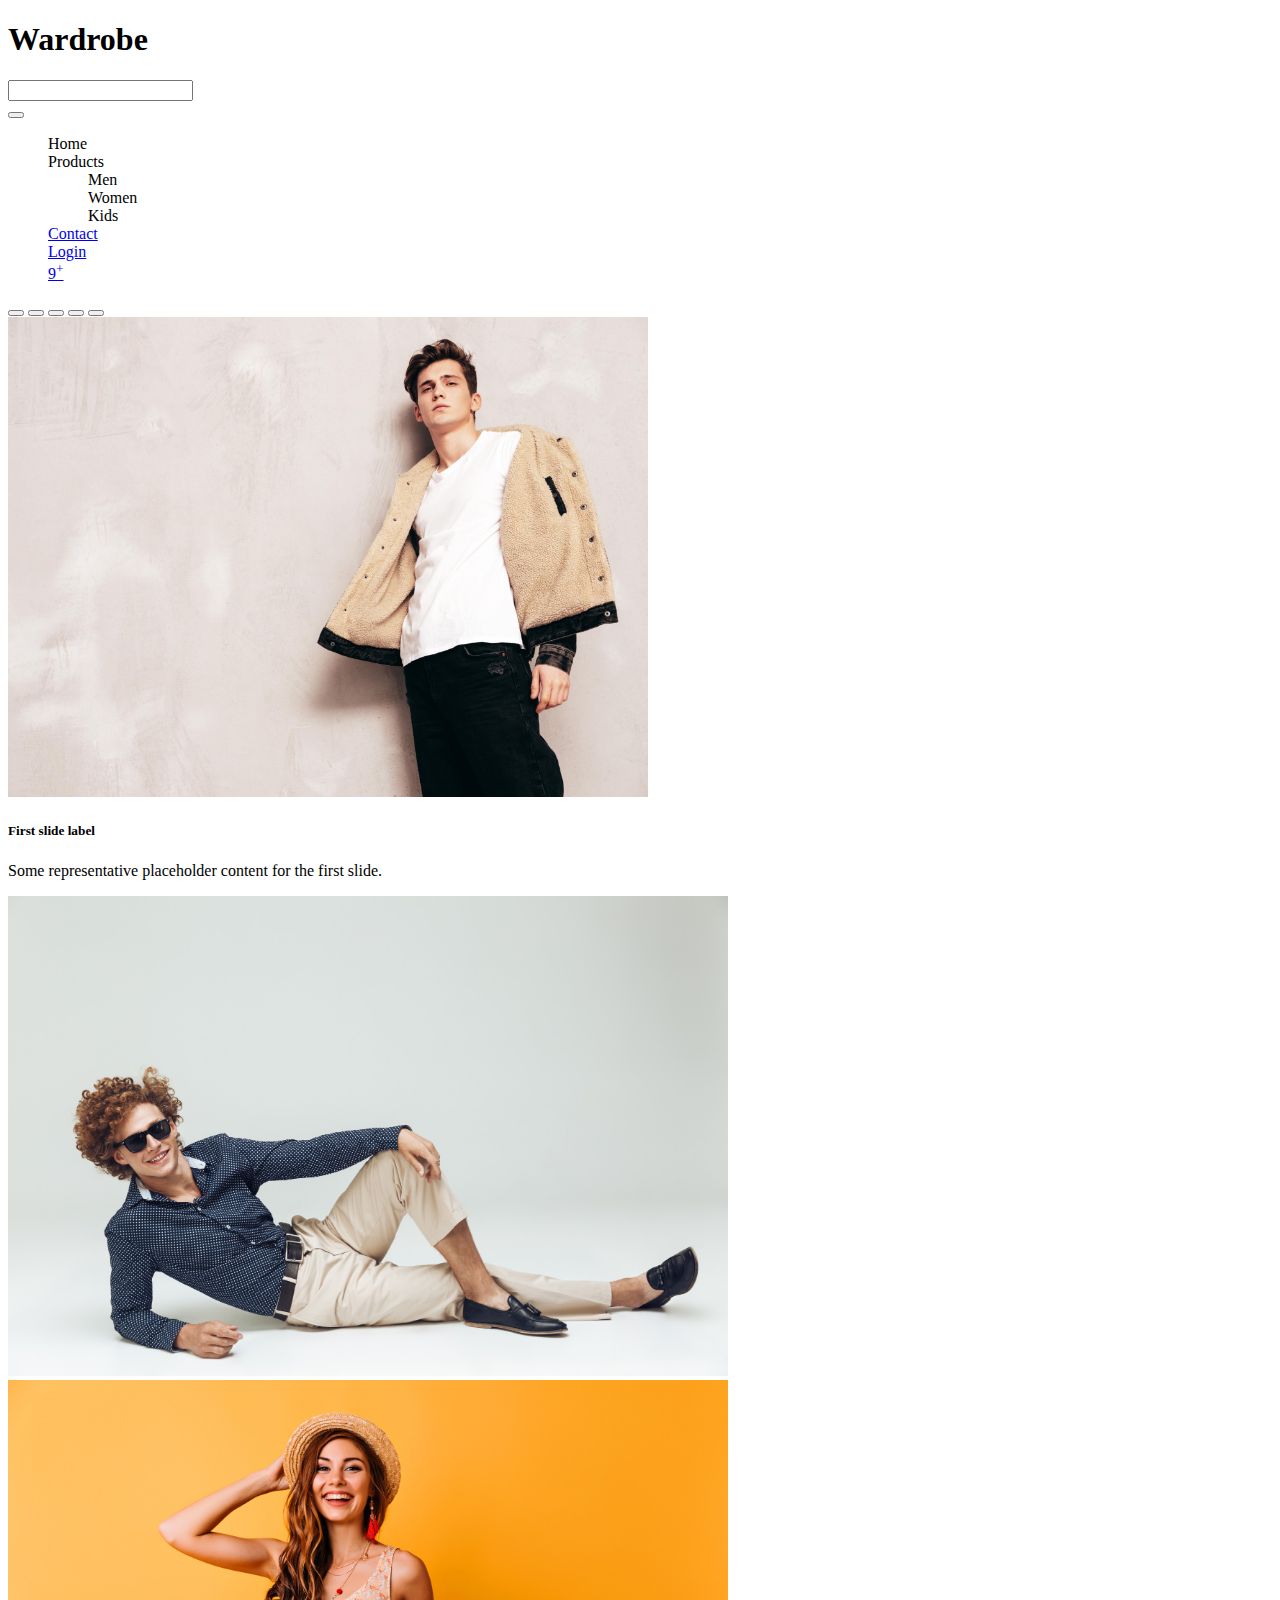
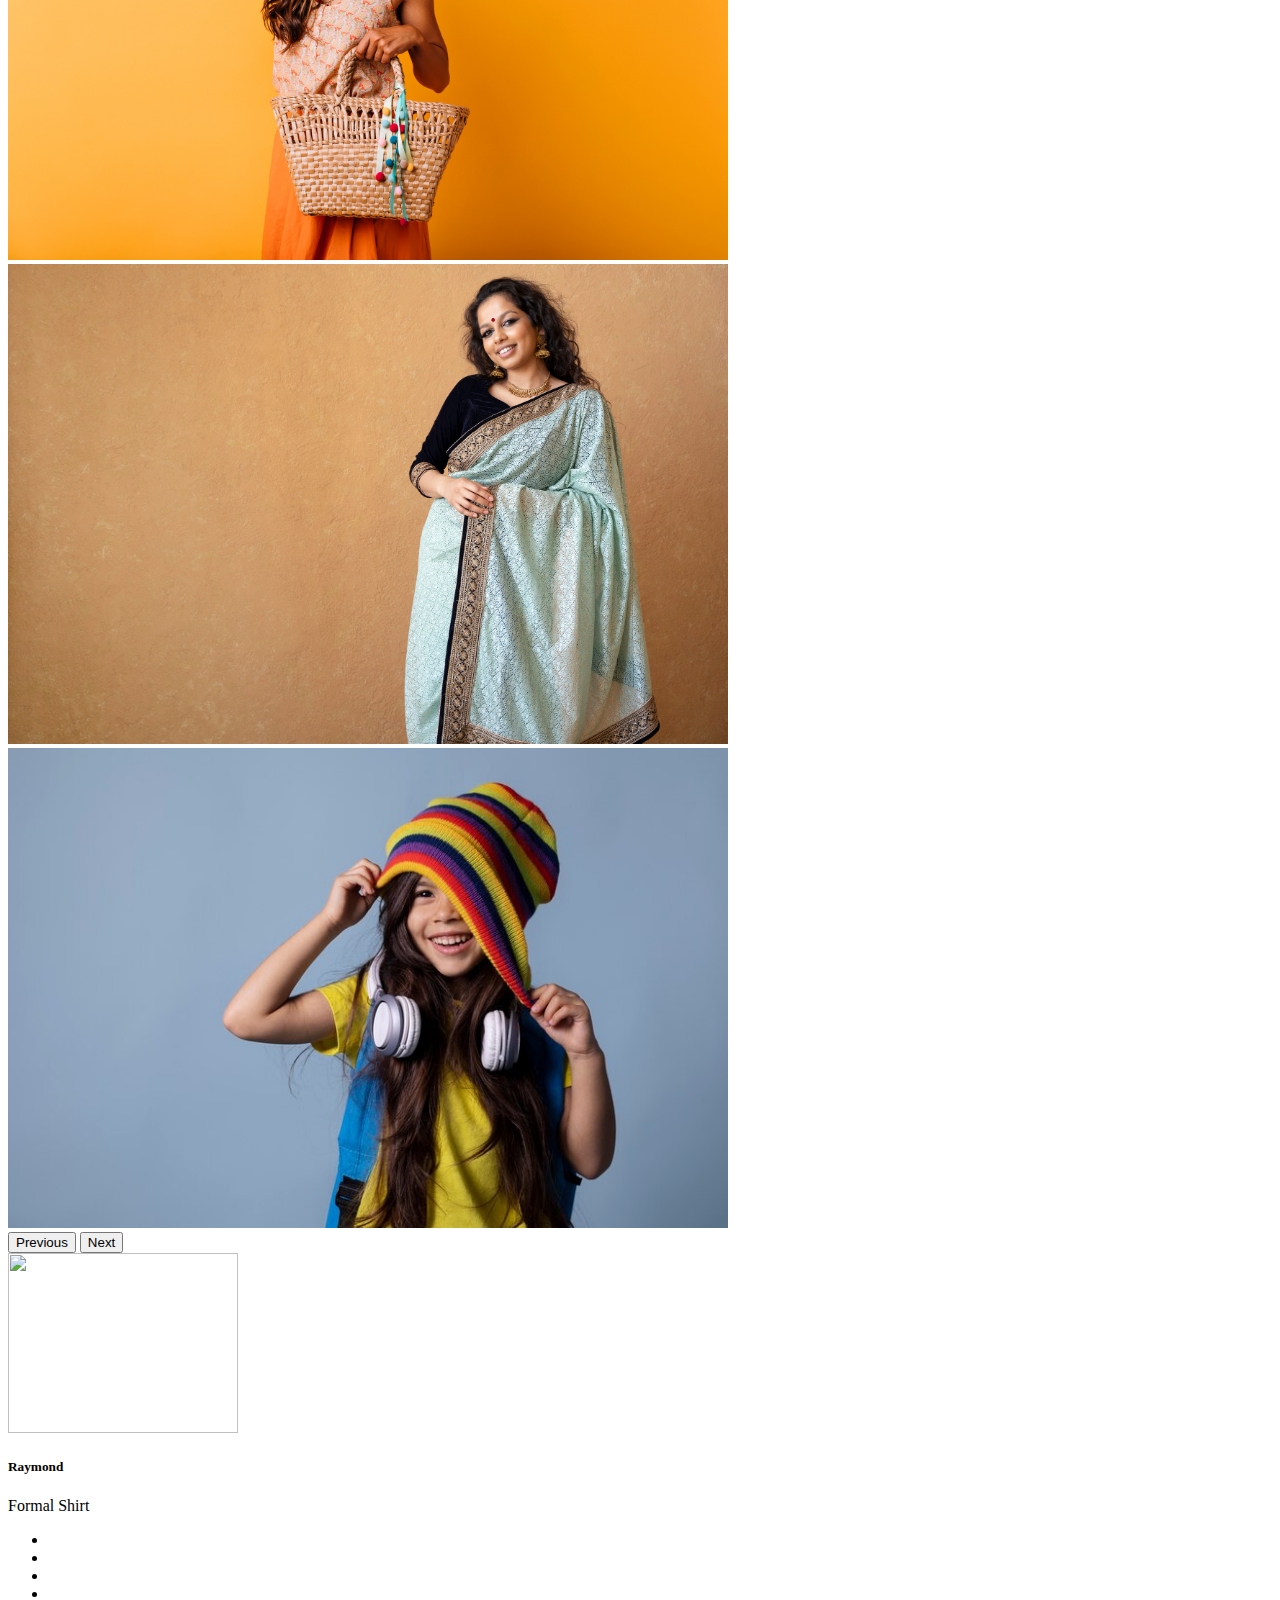
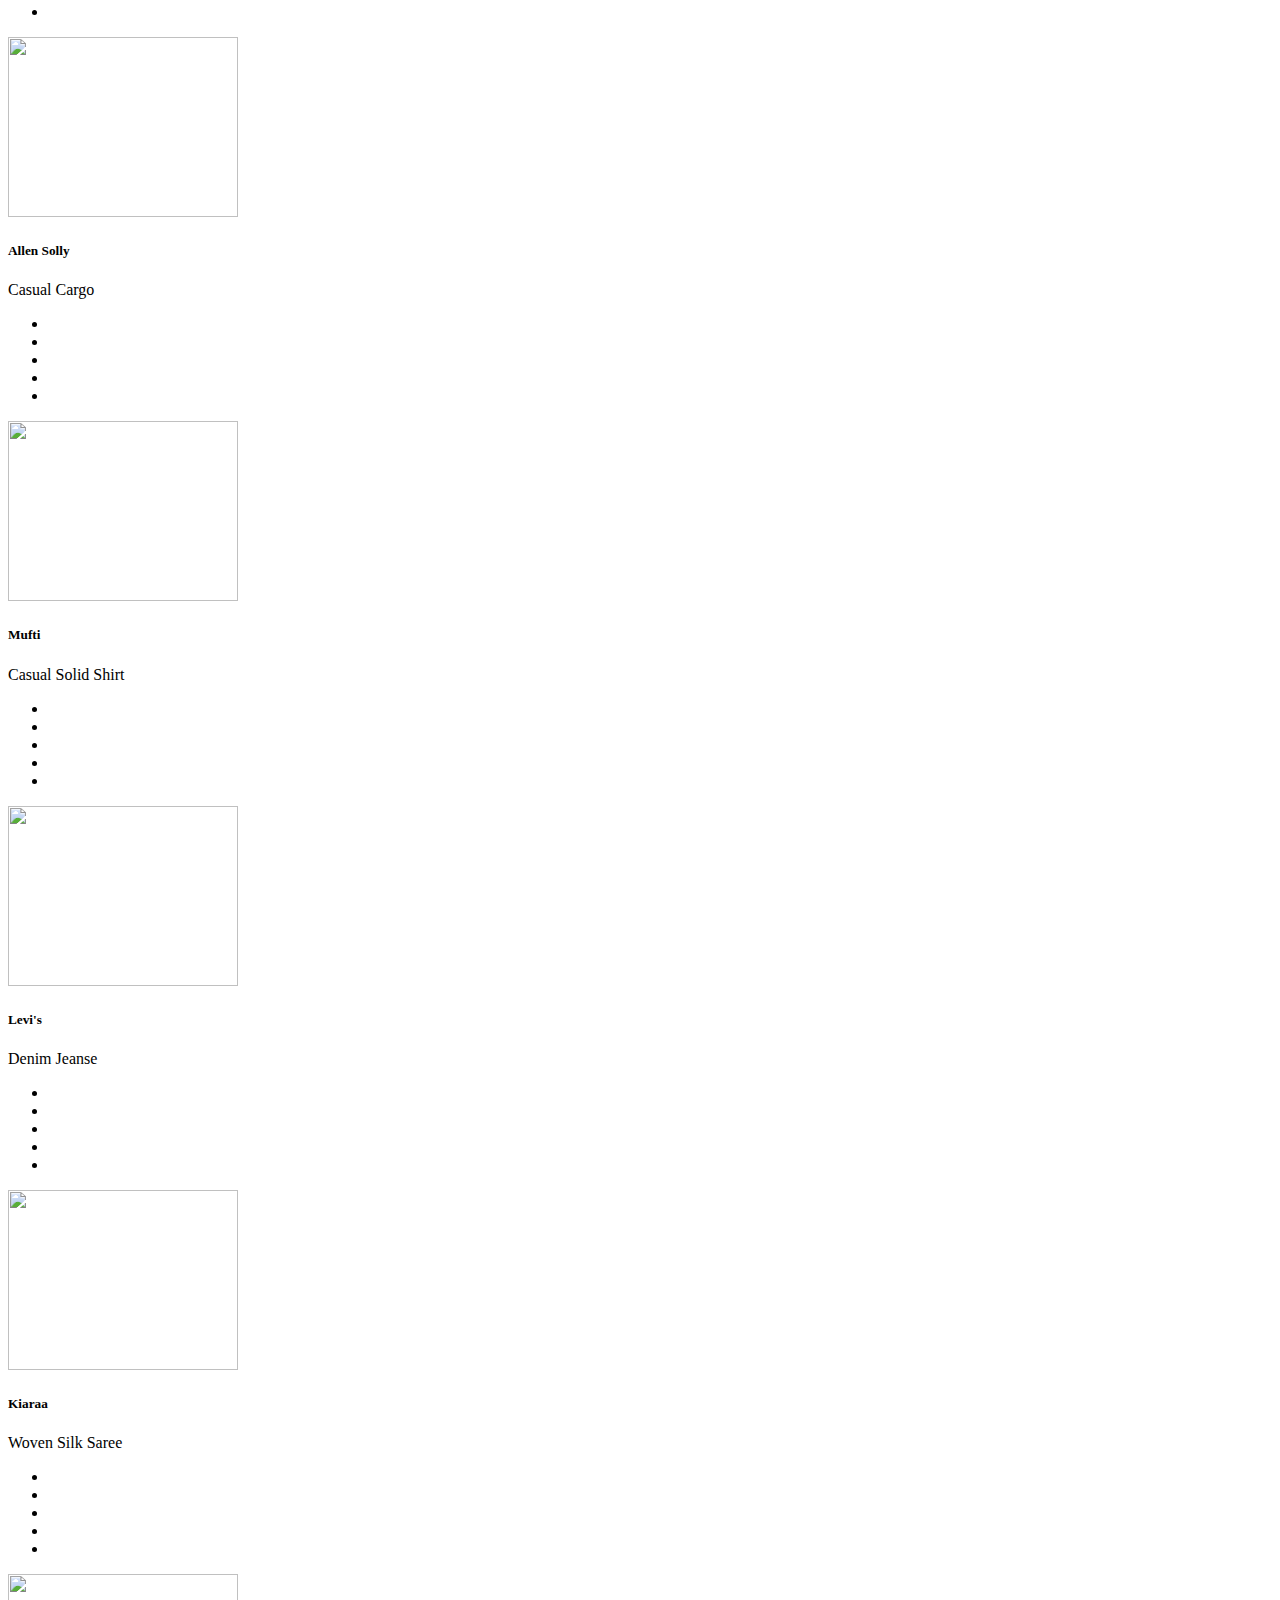
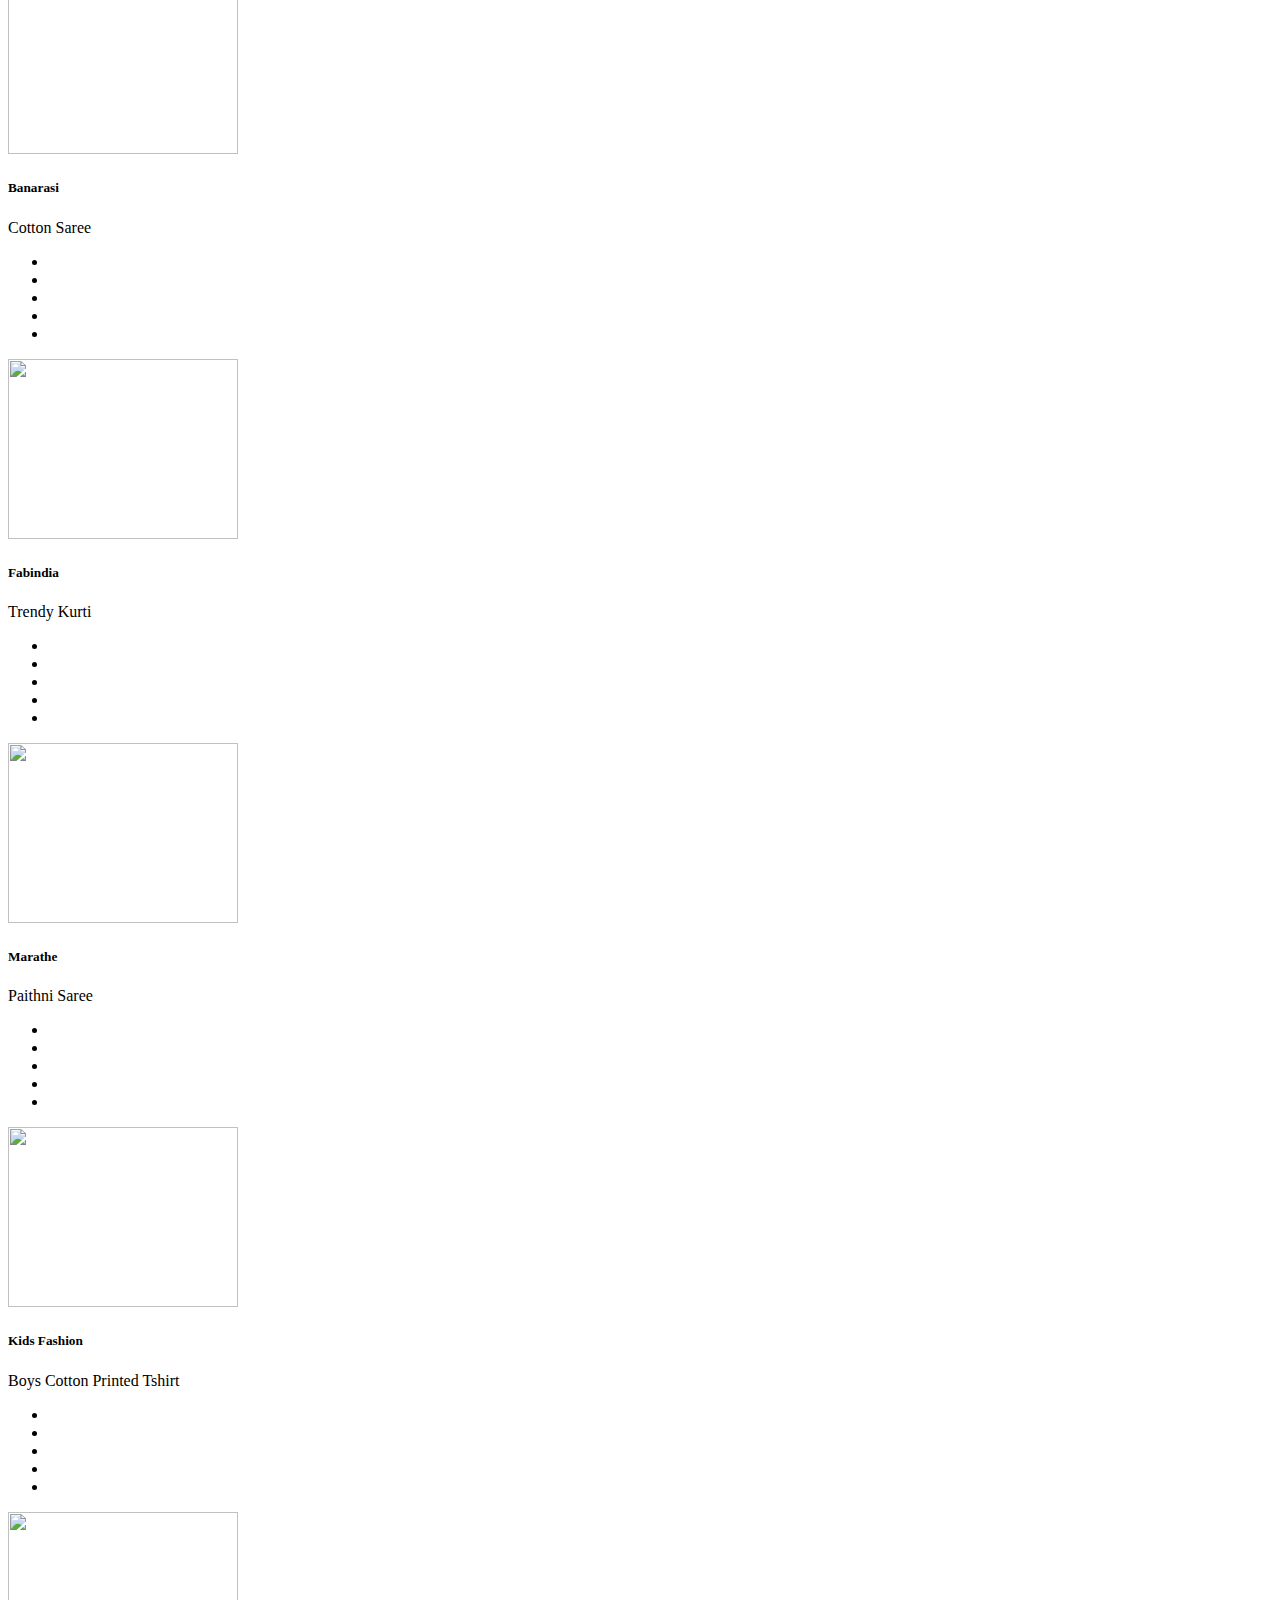
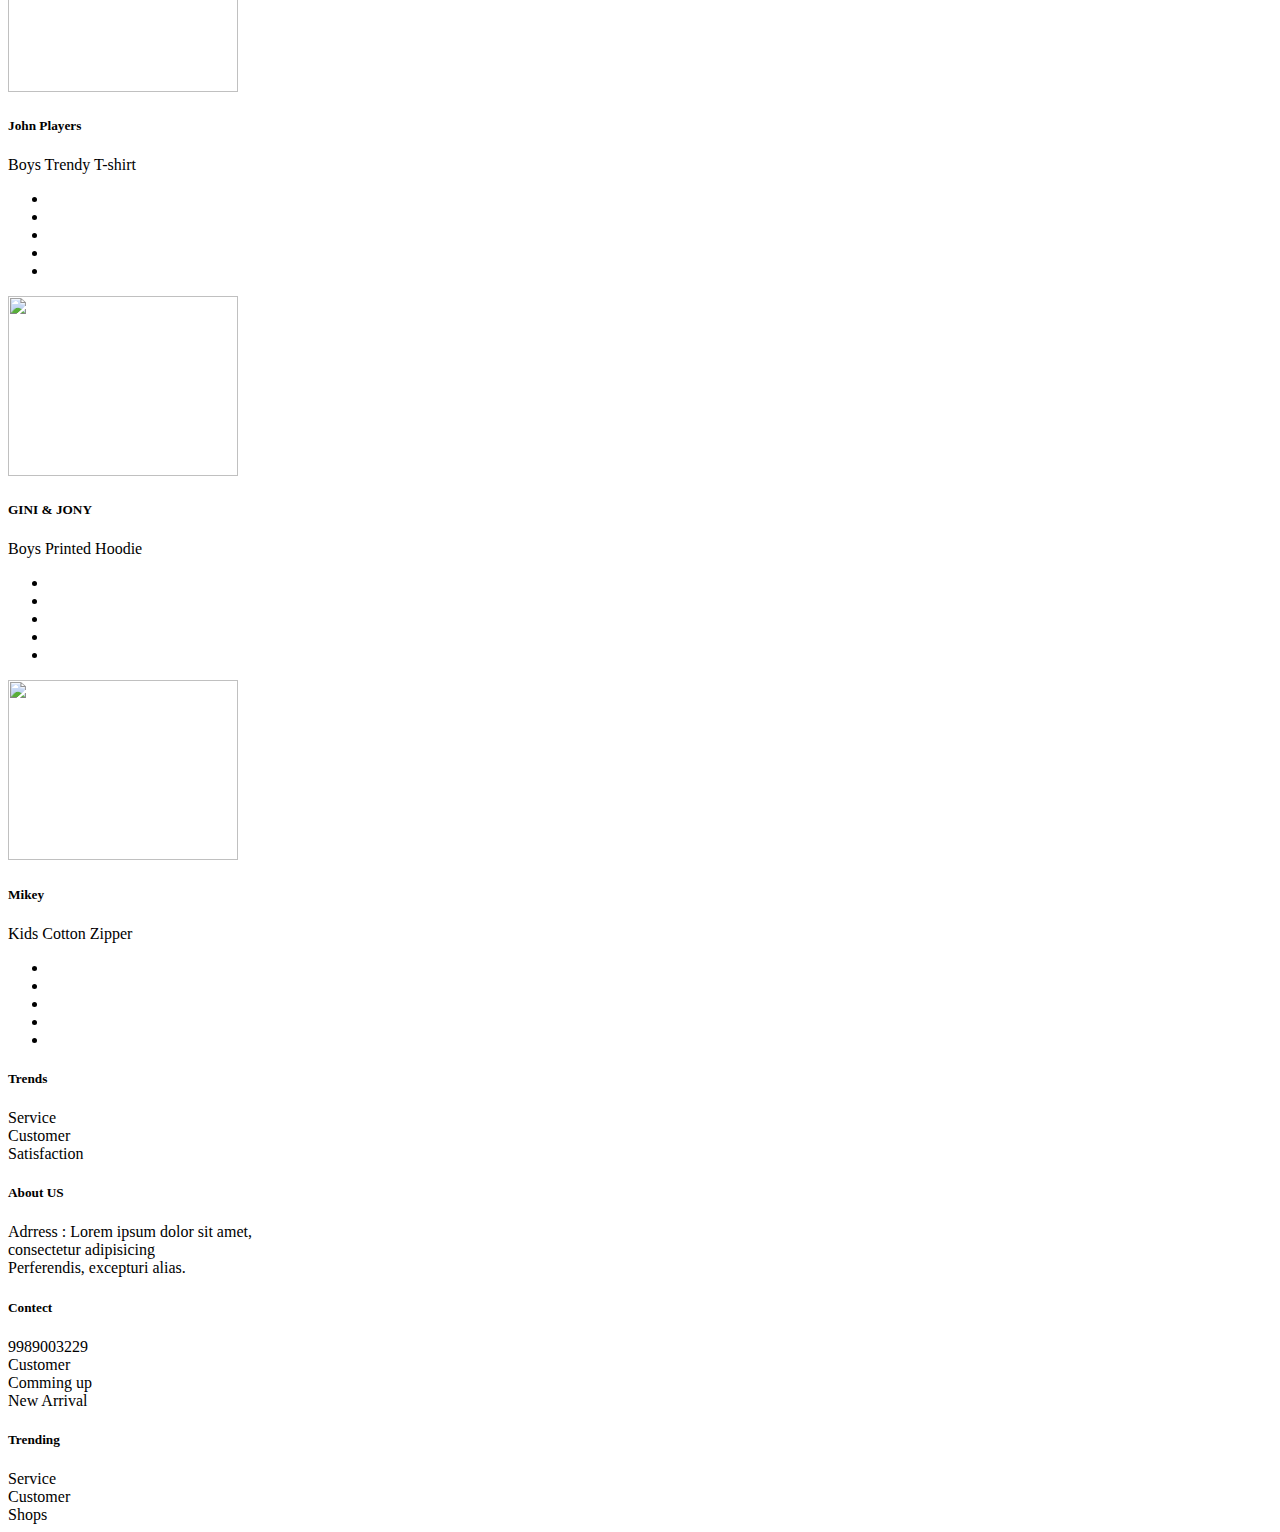
==== home.html @ 2191712f "updating navbar, login and contact pages" ====
<!DOCTYPE html>
<html lang="en">
<head>
    <meta charset="UTF-8">
    <meta name="viewport" content="width=device-width, initial-scale=1.0">
    <link href="https://cdn.jsdelivr.net/npm/bootstrap@5.0.2/dist/css/bootstrap.min.css" rel="stylesheet" integrity="sha384-EVSTQN3/azprG1Anm3QDgpJLIm9Nao0Yz1ztcQTwFspd3yD65VohhpuuCOmLASjC" crossorigin="anonymous">
    <link rel="stylesheet" href="https://cdnjs.cloudflare.com/ajax/libs/font-awesome/6.5.1/css/all.min.css" integrity="sha512-DTOQO9RWCH3ppGqcWaEA1BIZOC6xxalwEsw9c2QQeAIftl+Vegovlnee1c9QX4TctnWMn13TZye+giMm8e2LwA==" crossorigin="anonymous" referrerpolicy="no-referrer" /> 
    <link rel="stylesheet" href="/style/style2.css">
    <title>Home</title>
</head>
<body>
    <div class="navbar navbar-light bg-light navbar-expand-md px-3">
      <div class="container-fluid">
        <a class="navbar-brand">
          <h1>Wardrobe</h1>
        </a>
        <div class="w-50">
          <div class="input-icons position-relative">
            <i class="fa-solid fa-magnifying-glass position-absolute translate-bottom mt-2 ms-2 ps-1  text-secondary" aria-hidden="true"></i>
            <input class="form-control" id="searchInput" type="text">
          </div>
        </div>
        <button class="navbar-toggler" data-bs-toggle="collapse" data-bs-target="#menu">
          <span class="navbar-toggler-icon"></span>
        </button>
        <div class="navbar-collapse collapse" id="menu">
          <ul class="navbar-nav ms-auto" style="list-style:none;">
            <li class="nav-item mx-3">
              <a class="nav-link">Home</a>
            </li>
            <li class="nav-item mx-3 dropdown">
              <a class="nav-link" id="product-nav" id="navbarDropdown" data-bs-toggle="dropdown" aria-expanded="false">Products</a>
             <ul id="product-categories" class="dropdown-menu" aria-labelledby="navbarDropdown">
              <li id="parent_nav" onclick="showMenSection()"><a class="dropdown-item">Men</a>
              <ul id="child_nav">
                <li><a href="/pages/men_products.html">All Products</a></li>
                <li>Shirts</li>
                <li>Pants</li>
                <li>Hoodies</li>
              </ul>
              </li>
              <li id="parent_nav" onclick="showWomenSection()"><a class="dropdown-item">Women</a>
                <ul id="child_nav">
                  <li><a href="/pages/women_products.html">All Products</a></li>
                  <li>Dresses</li>
                  <li>Kurtis</li>
                  <li>Sarees</li>
                </ul>
              </li>
              <li id="parent_nav" onclick="showKidsSection()"><a class="dropdown-item">Kids</a>
                <ul id="child_nav">
                  <li><a href="/pages/kids_products.html">All Products</a></li>
                  <li>T-shirts</li>
                  <li>Shorts</li>
                  <li>Winter-wears</li>
                </ul>
              </li>
             </ul>
            </li>
            <li class="nav-item mx-3">
              <a href="/pages/contact.html" class="nav-link">Contact</a>
            </li>
            <li class="nav-item mx-3">
              <a href="/pages/login.html" class="nav-link">Login</a>
            </li>
            <li class="nav-item mx-3">
              <a href="/pages/cart.html" class="nav-link position-relative"><i class="fa-solid fa-cart-shopping"></i><span id="navCart" class="position-absolute top-0 start-100 translate-bottom badge rounded-pill bg-danger">9<sup>+</sup></span></a>
            </li>
            
          </ul>
        </div>
      </div>
     
      </div>

 
          
      <main>
        <div id="carouselExampleIndicators" class="carousel slide" data-bs-ride="carousel">
            <div class="carousel-indicators">
              <button type="button" data-bs-target="#carouselExampleIndicators" data-bs-slide-to="0" class="active" aria-current="true" aria-label="Slide 1"></button>
              <button type="button" data-bs-target="#carouselExampleIndicators" data-bs-slide-to="1" aria-label="Slide 2"></button>
              <button type="button" data-bs-target="#carouselExampleIndicators" data-bs-slide-to="2" aria-label="Slide 3"></button>
              <button type="button" data-bs-target="#carouselExampleIndicators" data-bs-slide-to="3" aria-label="Slide 4"></button>
              <button type="button" data-bs-target="#carouselExampleIndicators" data-bs-slide-to="4" aria-label="Slide 5"></button>
            </div>
 
            <!-- Image Sliders -->
            <div class="carousel-inner">
            <!-- Image one-->
              <div class="carousel-item active">
                <img src="/images/landing_pg_img_1.png" class="d-block w-100" alt="..." style="height: 30em;">
                <div class="carousel-caption d-none d-md-block">
                  <h5 class="text-start">First slide label</h5>
                  <p>Some representative placeholder content for the first slide.</p>
                </div>
              </div>
 
              <!-- image two -->
              <div class="carousel-item">
                <img src="/images/landing_pg_img_2.jpg" class="d-block w-100" alt="..." style="height: 30em;">
              </div>
 
              <!-- Image Three -->
              <div class="carousel-item">
                <img src="/images/landing_pg_img_3.jpg" class="d-block w-100" alt="..." style="height: 30em;">
              </div>
 
              <!-- Image Four -->
              <div class="carousel-item">
                <img src="/images/landing_pg_img_4.jpg" class="d-block w-100" alt="..." style="height: 30em;">
              </div>
 
              <!-- Image Five -->
              <div class="carousel-item">
                <img src="/images/landing_pg_img_5.jpg" class="d-block w-100" alt="..." style="height: 30em;">
              </div>
            </div>
 
            <!-- Carousel Controls -->
           <section>
            <button class="carousel-control-prev" type="button" data-bs-target="#carouselExampleIndicators" data-bs-slide="prev">
                <span class="carousel-control-prev-icon" aria-hidden="true"></span>
                <span class="visually-hidden">Previous</span>
              </button>
              
              <button class="carousel-control-next" type="button" data-bs-target="#carouselExampleIndicators" data-bs-slide="next">
                <span class="carousel-control-next-icon" aria-hidden="true"></span>
                <span class="visually-hidden">Next</span>
              </button>
           </section>
          </div>
    </main>




<div class="container text-center">
    <div class="row pb-5 mb-4">
        <div onclick="checkout(10)" class="col-lg-3 col-md-6 mb-4 mb-lg-0">
          <!-- Card-->
          <div class="card rounded shadow-sm border-0">
            <div class="card-body p-4"><img src="/images/10.webp" alt="" class="img-fluid d-block mx-auto mb-3" style="width: 18vw; height: 20vh;">
              <h5> <a class="text-dark">Raymond</a></h5>
              <p class="small text-muted font-italic">Formal Shirt</p>
              <ul class="list-inline small">
                <li class="list-inline-item m-0"><i class="fa fa-star text-success"></i></li>
                <li class="list-inline-item m-0"><i class="fa fa-star text-success"></i></li>
                <li class="list-inline-item m-0"><i class="fa fa-star text-success"></i></li>
                <li class="list-inline-item m-0"><i class="fa fa-star text-success"></i></li>
                <li class="list-inline-item m-0"><i class="fa fa-star-o text-success"></i></li>
              </ul>
            </div>
          </div>
        </div>
    
        <div  onclick="checkout(2)" class="col-lg-3 col-md-6 mb-4 mb-lg-0">
          <!-- Card-->
          <div class="card rounded shadow-sm border-0">
            <div class="card-body p-4"><img src="/images/2.webp" alt="" class="img-fluid d-block mx-auto mb-3" style="width: 18vw; height: 20vh;">
              <h5> <aside class="text-dark">Allen Solly</a></h5>
              <p class="small text-muted font-italic">Casual Cargo</p>
              <ul class="list-inline small">
                <li class="list-inline-item m-0"><i class="fa fa-star text-success"></i></li>
                <li class="list-inline-item m-0"><i class="fa fa-star text-success"></i></li>
                <li class="list-inline-item m-0"><i class="fa fa-star text-success"></i></li>
                <li class="list-inline-item m-0"><i class="fa fa-star-o text-success"></i></li>
                <li class="list-inline-item m-0"><i class="fa fa-star-o text-success"></i></li>
              </ul>
            </div>
          </div>
        </div>
    
        <div  onclick="checkout(1)" class="col-lg-3 col-md-6 mb-4 mb-lg-0">
          <!-- Card-->
          <div class="card rounded shadow-sm border-0">
            <div class="card-body p-4"><img src="/images/1.webp" alt="" class="img-fluid d-block mx-auto mb-3" style="width: 18vw; height: 20vh;">
              <h5> <a class="text-dark">Mufti</a></h5>
              <p class="small text-muted font-italic">Casual Solid Shirt</p>
              <ul class="list-inline small">
                <li class="list-inline-item m-0"><i class="fa fa-star text-success"></i></li>
                <li class="list-inline-item m-0"><i class="fa fa-star text-success"></i></li>
                <li class="list-inline-item m-0"><i class="fa fa-star text-success"></i></li>
                <li class="list-inline-item m-0"><i class="fa fa-star text-success"></i></li>
                <li class="list-inline-item m-0"><i class="fa fa-star text-success"></i></li>
              </ul>
            </div>
          </div>
        </div>
    
        <div  onclick="checkout(11)" class="col-lg-3 col-md-6 mb-4 mb-lg-0">
          <!-- Card-->
          <div class="card rounded shadow-sm border-0">
            <div class="card-body p-4"><img src="/images/11.webp" alt="" class="img-fluid d-block mx-auto mb-3" style="width: 18vw; height: 20vh;">
              <h5> <a class="text-dark">Levi's</a></h5>
              <p class="small text-muted font-italic">Denim Jeanse</p>
              <ul class="list-inline small">
                <li class="list-inline-item m-0"><i class="fa fa-star text-success"></i></li>
                <li class="list-inline-item m-0"><i class="fa fa-star text-success"></i></li>
                <li class="list-inline-item m-0"><i class="fa fa-star text-success"></i></li>
                <li class="list-inline-item m-0"><i class="fa fa-star text-success"></i></li>
                <li class="list-inline-item m-0"><i class="fa fa-star-o text-success"></i></li>
              </ul>
            </div>
          </div>
        </div>
    </div>

    <div class="row pb-5 mb-4">
        <div onclick="checkout(13)" class="col-lg-3 col-md-6 mb-4 mb-lg-0">
          <!-- Card-->
          <div class="card rounded shadow-sm border-0">
            <div class="card-body p-4"><img src="/images/13.webp" alt="" class="img-fluid d-block mx-auto mb-3" style="width: 18vw; height: 20vh;">
              <h5> <a class="text-dark">Kiaraa</a></h5>
              <p class="small text-muted font-italic">Woven Silk Saree</p>
              <ul class="list-inline small">
                <li class="list-inline-item m-0"><i class="fa fa-star text-success"></i></li>
                <li class="list-inline-item m-0"><i class="fa fa-star text-success"></i></li>
                <li class="list-inline-item m-0"><i class="fa fa-star text-success"></i></li>
                <li class="list-inline-item m-0"><i class="fa fa-star text-success"></i></li>
                <li class="list-inline-item m-0"><i class="fa fa-star-o text-success"></i></li>
              </ul>
            </div>
          </div>
        </div>
    
        <div onclick="checkout(22)" class="col-lg-3 col-md-6 mb-4 mb-lg-0">
          <!-- Card-->
          <div class="card rounded shadow-sm border-0">
            <div class="card-body p-4"><img src="/images/22.webp" alt="" class="img-fluid d-block mx-auto mb-3" style="width: 18vw; height: 20vh;">
              <h5> <a class="text-dark">Banarasi</a></h5>
              <p class="small text-muted font-italic">Cotton Saree</p>
              <ul class="list-inline small">
                <li class="list-inline-item m-0"><i class="fa fa-star text-success"></i></li>
                <li class="list-inline-item m-0"><i class="fa fa-star text-success"></i></li>
                <li class="list-inline-item m-0"><i class="fa fa-star text-success"></i></li>
                <li class="list-inline-item m-0"><i class="fa fa-star-o text-success"></i></li>
                <li class="list-inline-item m-0"><i class="fa fa-star-o text-success"></i></li>
              </ul>
            </div>
          </div>
        </div>
    
        <div onclick="checkout(24)" class="col-lg-3 col-md-6 mb-4 mb-lg-0">
          <!-- Card-->
          <div class="card rounded shadow-sm border-0">
            <div class="card-body p-4"><img src="/images/24.webp" alt="" class="img-fluid d-block mx-auto mb-3" style="width: 18vw; height: 20vh;">
              <h5> <a class="text-dark">Fabindia</a></h5>
              <p class="small text-muted font-italic">Trendy Kurti</p>
              <ul class="list-inline small">
                <li class="list-inline-item m-0"><i class="fa fa-star text-success"></i></li>
                <li class="list-inline-item m-0"><i class="fa fa-star text-success"></i></li>
                <li class="list-inline-item m-0"><i class="fa fa-star text-success"></i></li>
                <li class="list-inline-item m-0"><i class="fa fa-star text-success"></i></li>
                <li class="list-inline-item m-0"><i class="fa fa-star text-success"></i></li>
              </ul>
            </div>
          </div>
        </div>
    
        <div onclick="checkout(4)" class="col-lg-3 col-md-6 mb-4 mb-lg-0">
          <!-- Card-->
          <div class="card rounded shadow-sm border-0">
            <div class="card-body p-4"><img src="/images/4.webp" alt="" class="img-fluid d-block mx-auto mb-3" style="width: 18vw; height: 20vh;">
              <h5> <a class="text-dark">Marathe</a></h5>
              <p class="small text-muted font-italic">Paithni Saree</p>
              <ul class="list-inline small">
                <li class="list-inline-item m-0"><i class="fa fa-star text-success"></i></li>
                <li class="list-inline-item m-0"><i class="fa fa-star text-success"></i></li>
                <li class="list-inline-item m-0"><i class="fa fa-star text-success"></i></li>
                <li class="list-inline-item m-0"><i class="fa fa-star text-success"></i></li>
                <li class="list-inline-item m-0"><i class="fa fa-star-o text-success"></i></li>
              </ul>
            </div>
          </div>
        </div>
    </div>

    <div class="row pb-5 mb-4">
        <div class="col-lg-3 col-md-6 mb-4 mb-lg-0">
          <!-- Card-->
          <div  onclick="checkout(7)" class="card rounded shadow-sm border-0">
            <div class="card-body p-4"><img src="/images/7.webp" alt="" class="img-fluid d-block mx-auto mb-3" style="width: 18vw; height: 20vh;">
              <h5> <a class="text-dark">Kids Fashion</a></h5>
              <p class="small text-muted font-italic">Boys Cotton Printed Tshirt</p>
              <ul class="list-inline small">
                <li class="list-inline-item m-0"><i class="fa fa-star text-success"></i></li>
                <li class="list-inline-item m-0"><i class="fa fa-star text-success"></i></li>
                <li class="list-inline-item m-0"><i class="fa fa-star text-success"></i></li>
                <li class="list-inline-item m-0"><i class="fa fa-star text-success"></i></li>
                <li class="list-inline-item m-0"><i class="fa fa-star-o text-success"></i></li>
              </ul>
            </div>
          </div>
        </div>
    
        <div  onclick="checkout(16)" class="col-lg-3 col-md-6 mb-4 mb-lg-0">
          <!-- Card-->
          <div class="card rounded shadow-sm border-0">
            <div class="card-body p-4"><img src="/images/16.webp" alt="" class="img-fluid d-block mx-auto mb-3" style="width: 18vw; height: 20vh;">
              <h5> <a class="text-dark">John Players</a></h5>
              <p class="small text-muted font-italic">Boys Trendy T-shirt</p>
              <ul class="list-inline small">
                <li class="list-inline-item m-0"><i class="fa fa-star text-success"></i></li>
                <li class="list-inline-item m-0"><i class="fa fa-star text-success"></i></li>
                <li class="list-inline-item m-0"><i class="fa fa-star text-success"></i></li>
                <li class="list-inline-item m-0"><i class="fa fa-star-o text-success"></i></li>
                <li class="list-inline-item m-0"><i class="fa fa-star-o text-success"></i></li>
              </ul>
            </div>
          </div>
        </div>
    
        <div onclick="checkout(25)" class="col-lg-3 col-md-6 mb-4 mb-lg-0">
          <!-- Card-->
          <div class="card rounded shadow-sm border-0">
            <div class="card-body p-4"><img src="/images/25.webp" alt="" class="img-fluid d-block mx-auto mb-3" style="width: 18vw; height: 20vh;">
              <h5> <a class="text-dark">GINI & JONY</a></h5>
              <p class="small text-muted font-italic">Boys Printed Hoodie</p>
              <ul class="list-inline small">
                <li class="list-inline-item m-0"><i class="fa fa-star text-success"></i></li>
                <li class="list-inline-item m-0"><i class="fa fa-star text-success"></i></li>
                <li class="list-inline-item m-0"><i class="fa fa-star text-success"></i></li>
                <li class="list-inline-item m-0"><i class="fa fa-star text-success"></i></li>
                <li class="list-inline-item m-0"><i class="fa fa-star text-success"></i></li>
              </ul>
            </div>
          </div>
        </div>
    
        <div onclick="checkout(27)" class="col-lg-3 col-md-6 mb-4 mb-lg-0">
          <!-- Card-->
          <div class="card rounded shadow-sm border-0">
            <div class="card-body p-4"><img src="/images/27.webp" alt="" class="img-fluid d-block mx-auto mb-3" style="width: 18vw; height: 20vh;">
              <h5> <a class="text-dark">Mikey</a></h5>
              <p class="small text-muted font-italic">Kids Cotton Zipper</p>
              <ul class="list-inline small">
                <li class="list-inline-item m-0"><i class="fa fa-star text-success"></i></li>
                <li class="list-inline-item m-0"><i class="fa fa-star text-success"></i></li>
                <li class="list-inline-item m-0"><i class="fa fa-star text-success"></i></li>
                <li class="list-inline-item m-0"><i class="fa fa-star text-success"></i></li>
                <li class="list-inline-item m-0"><i class="fa fa-star-o text-success"></i></li>
              </ul>
            </div>
          </div>
        </div>
    </div>


  </div>

  <div class="container">
    <div class="row justify-content-around">
      <div class="col">
            <h5>Trends</h5>
            <span>Service </span><br>
            <span>Customer</span><br>
            <span>Satisfaction</span>
      </div>
      <div class="col">
            <h5>About US</h5>
            <p>Adrress : Lorem ipsum dolor sit amet, <br>
                consectetur adipisicing <br>
                Perferendis, excepturi alias.</p>
      </div>
      <div class="col">
            <h5>Contect</h5>
            <span>9989003229</span><br>
            <span>Customer</span><br>
            <span>Comming up</span><br>
            <span>New Arrival</span>
      </div>
      <div class="col">
            <h5>Trending</h5>
            <span>Service</span><br>
            <span>Customer</span><br>
            <span>Shops</span>
      </div>
    </div>

    </div>
    

</body>
<script src="/script/home.js"></script>
<script src="https://cdn.jsdelivr.net/npm/@popperjs/core@2.9.2/dist/umd/popper.min.js" integrity="sha384-IQsoLXl5PILFhosVNubq5LC7Qb9DXgDA9i+tQ8Zj3iwWAwPtgFTxbJ8NT4GN1R8p" crossorigin="anonymous"></script>
<script src="https://cdn.jsdelivr.net/npm/bootstrap@5.0.2/dist/js/bootstrap.min.js" integrity="sha384-cVKIPhGWiC2Al4u+LWgxfKTRIcfu0JTxR+EQDz/bgldoEyl4H0zUF0QKbrJ0EcQF" crossorigin="anonymous"></script>
</html>
---- style/style2.css ----
#product-nav{
    cursor: pointer;
}

/* #product-categories{
    min-width: unset;
} */

#product-categories li{
   list-style-type: none;
}

#product-categories div{
    background-color: aqua; 
    border-radius: 15em;
}

#product-categories li:hover{
    background-color: antiquewhite;
    cursor: pointer;
}

#child_nav {
    display: none;
}

#parent_nav:hover #child_nav {
    display: block;
}
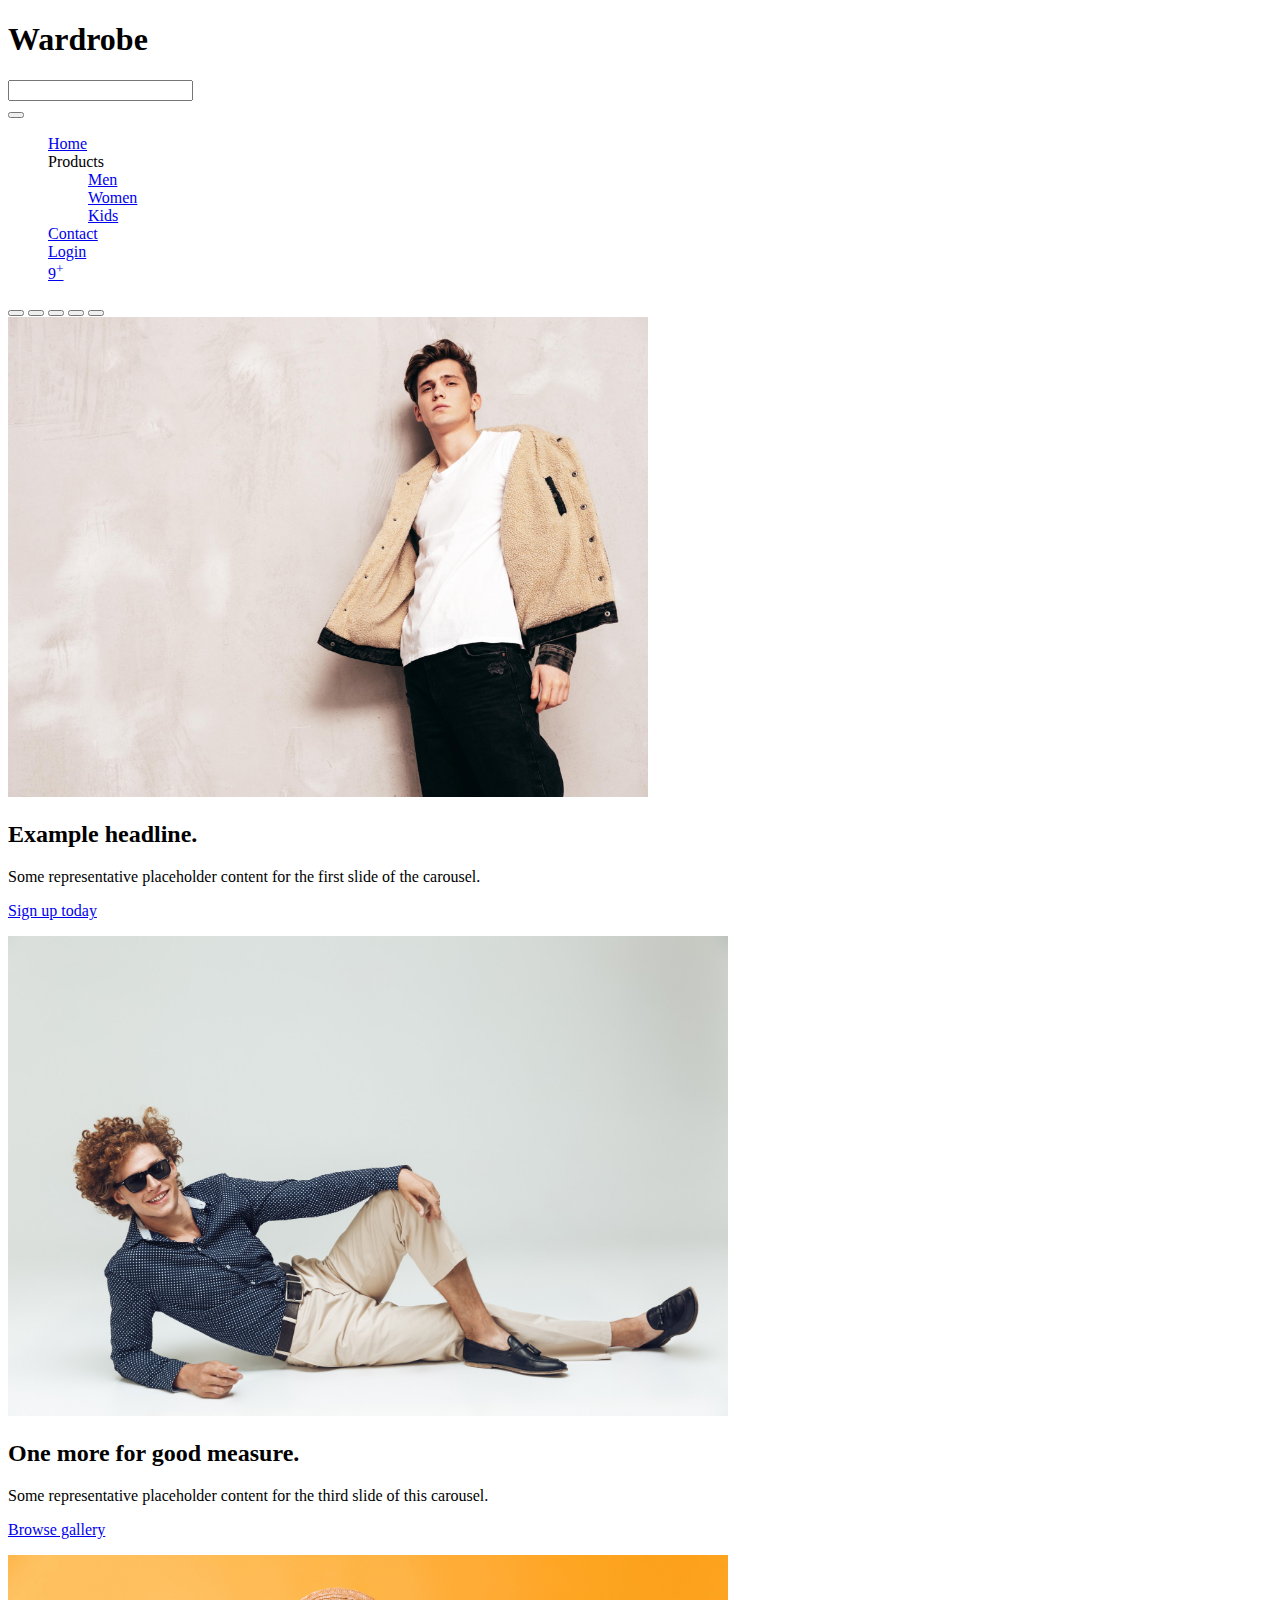
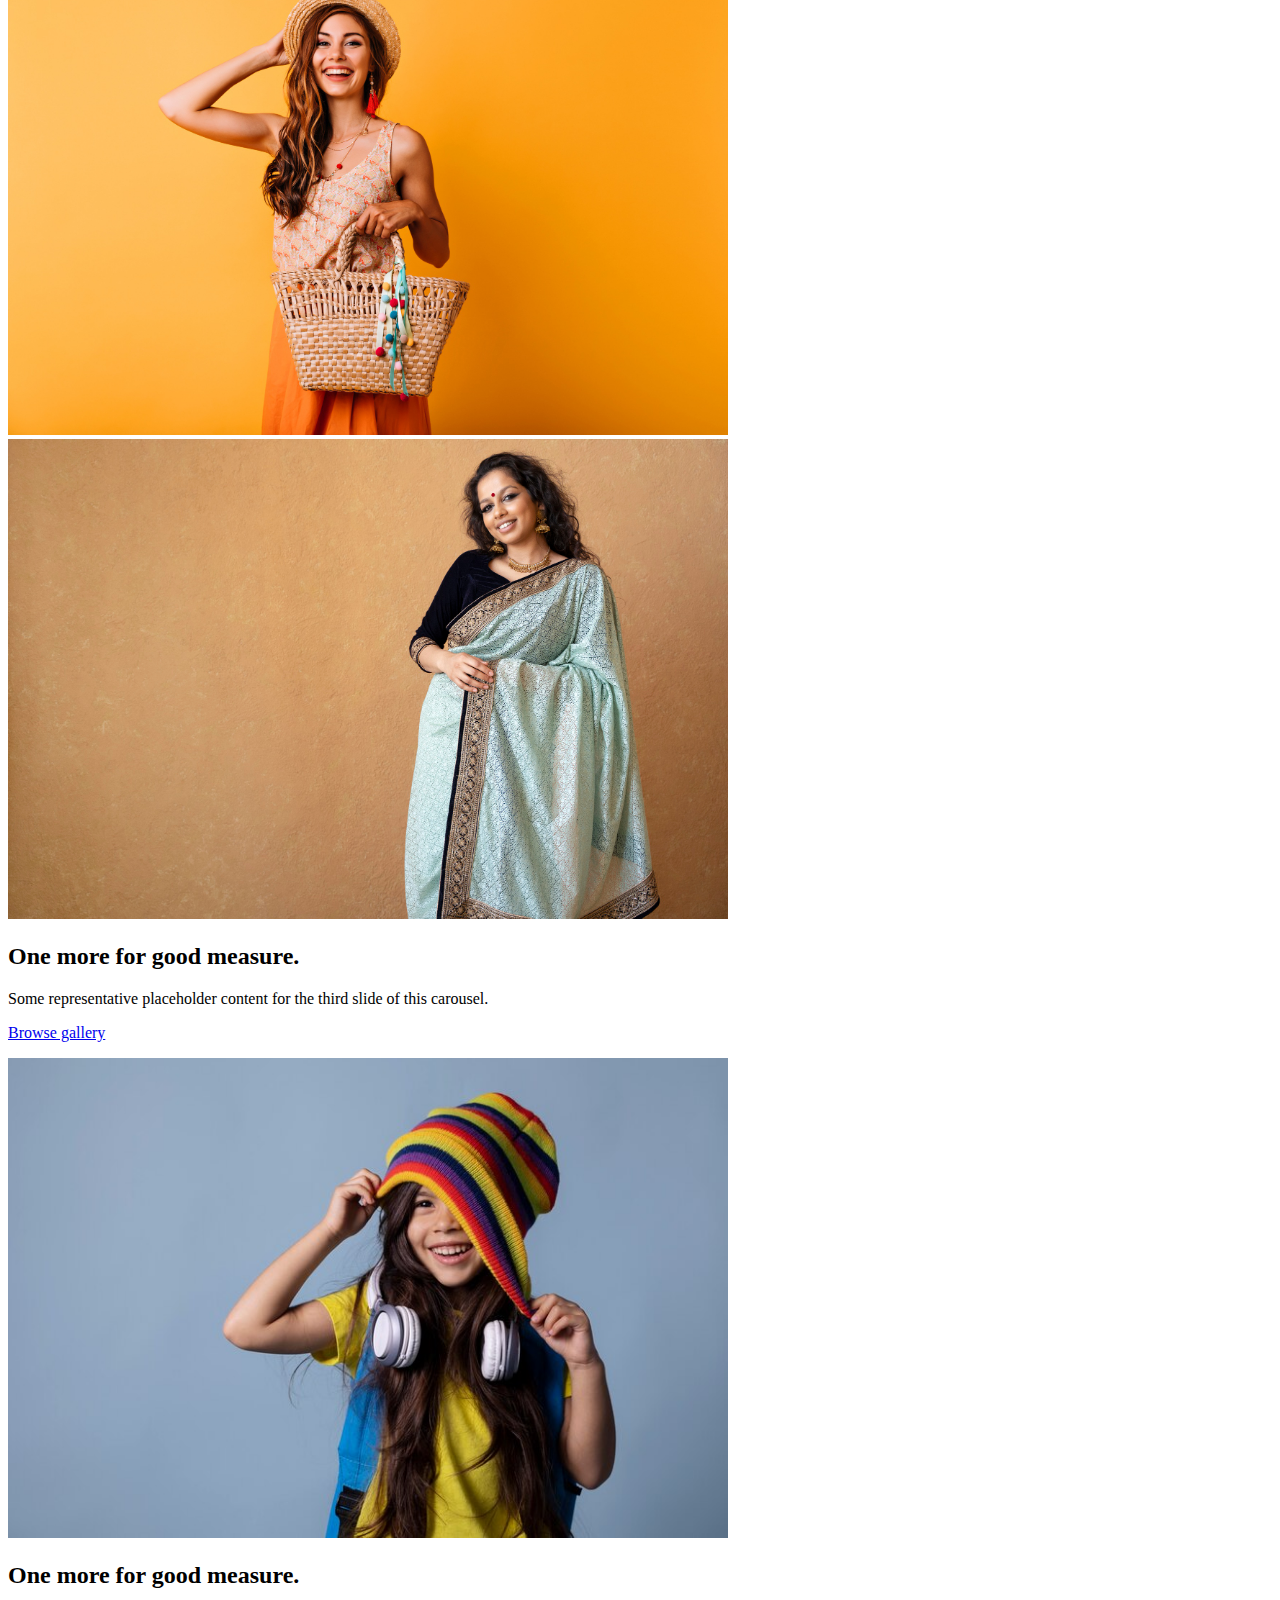
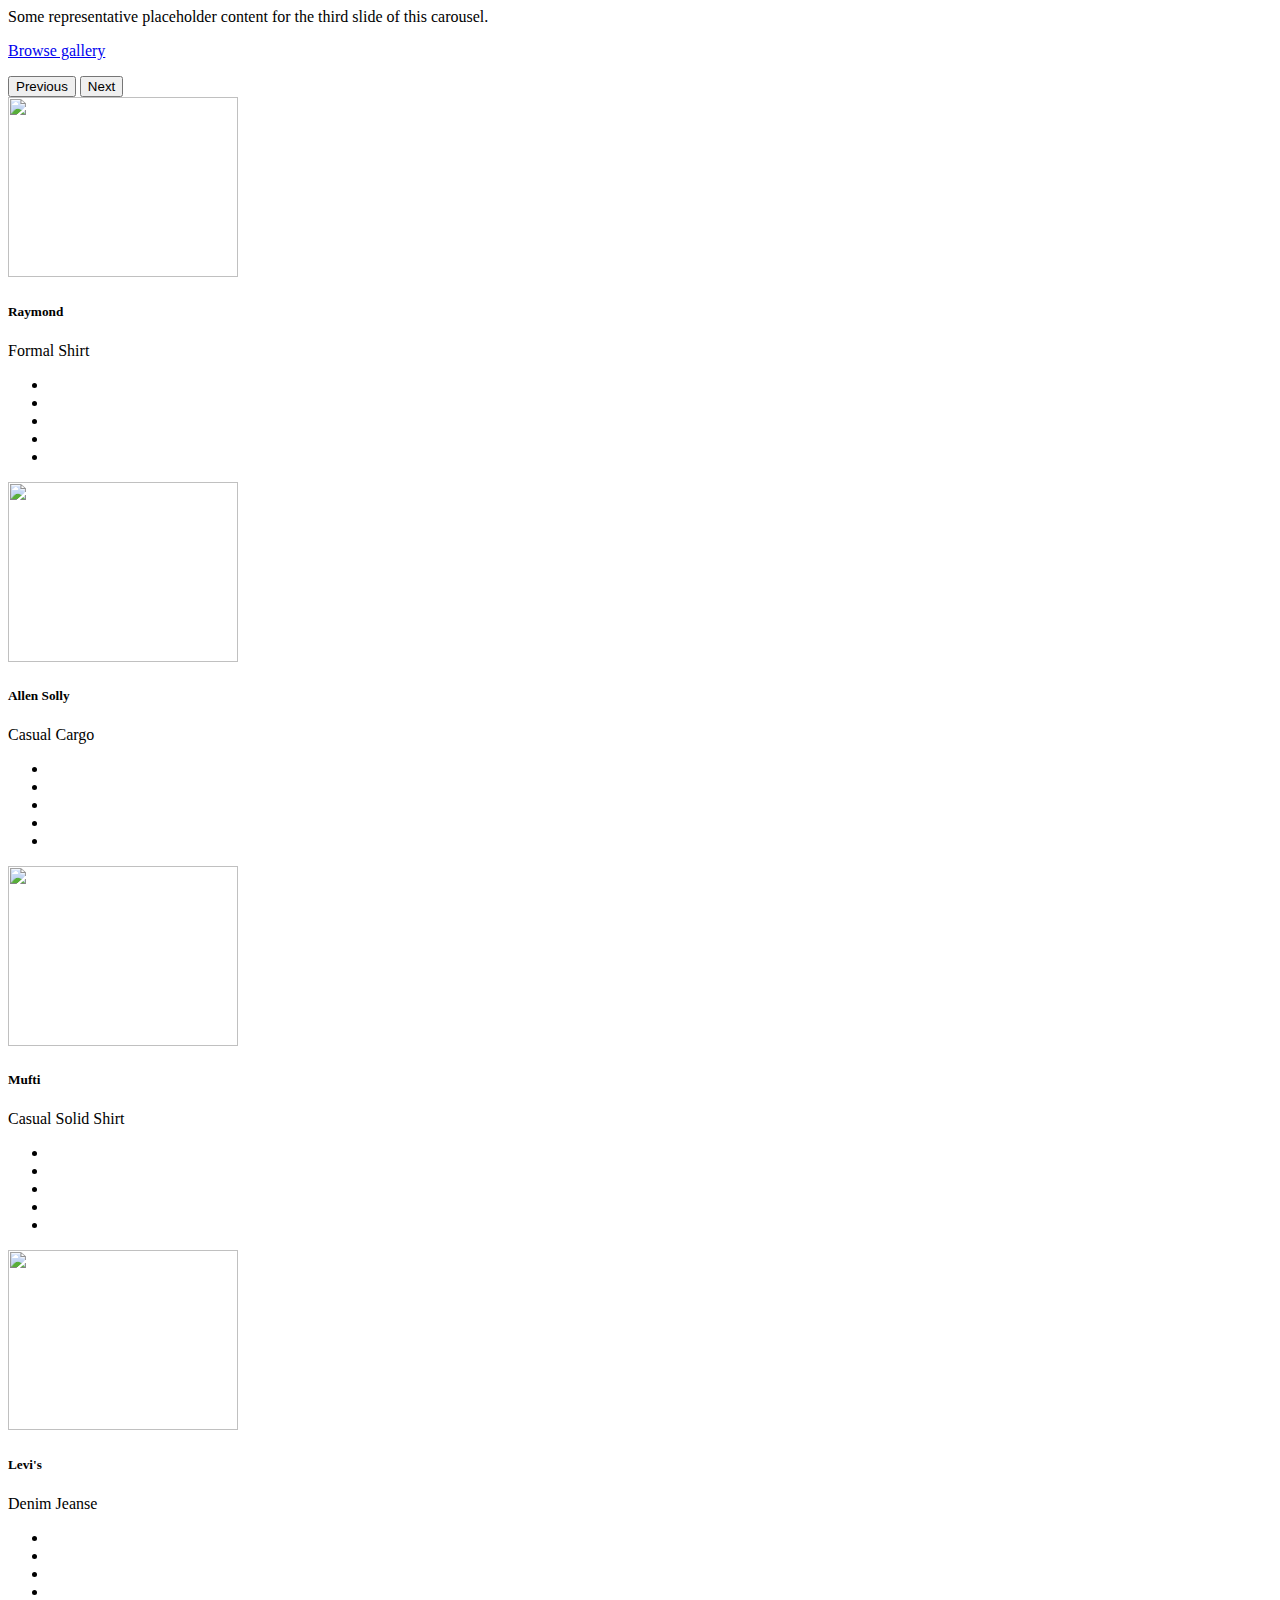
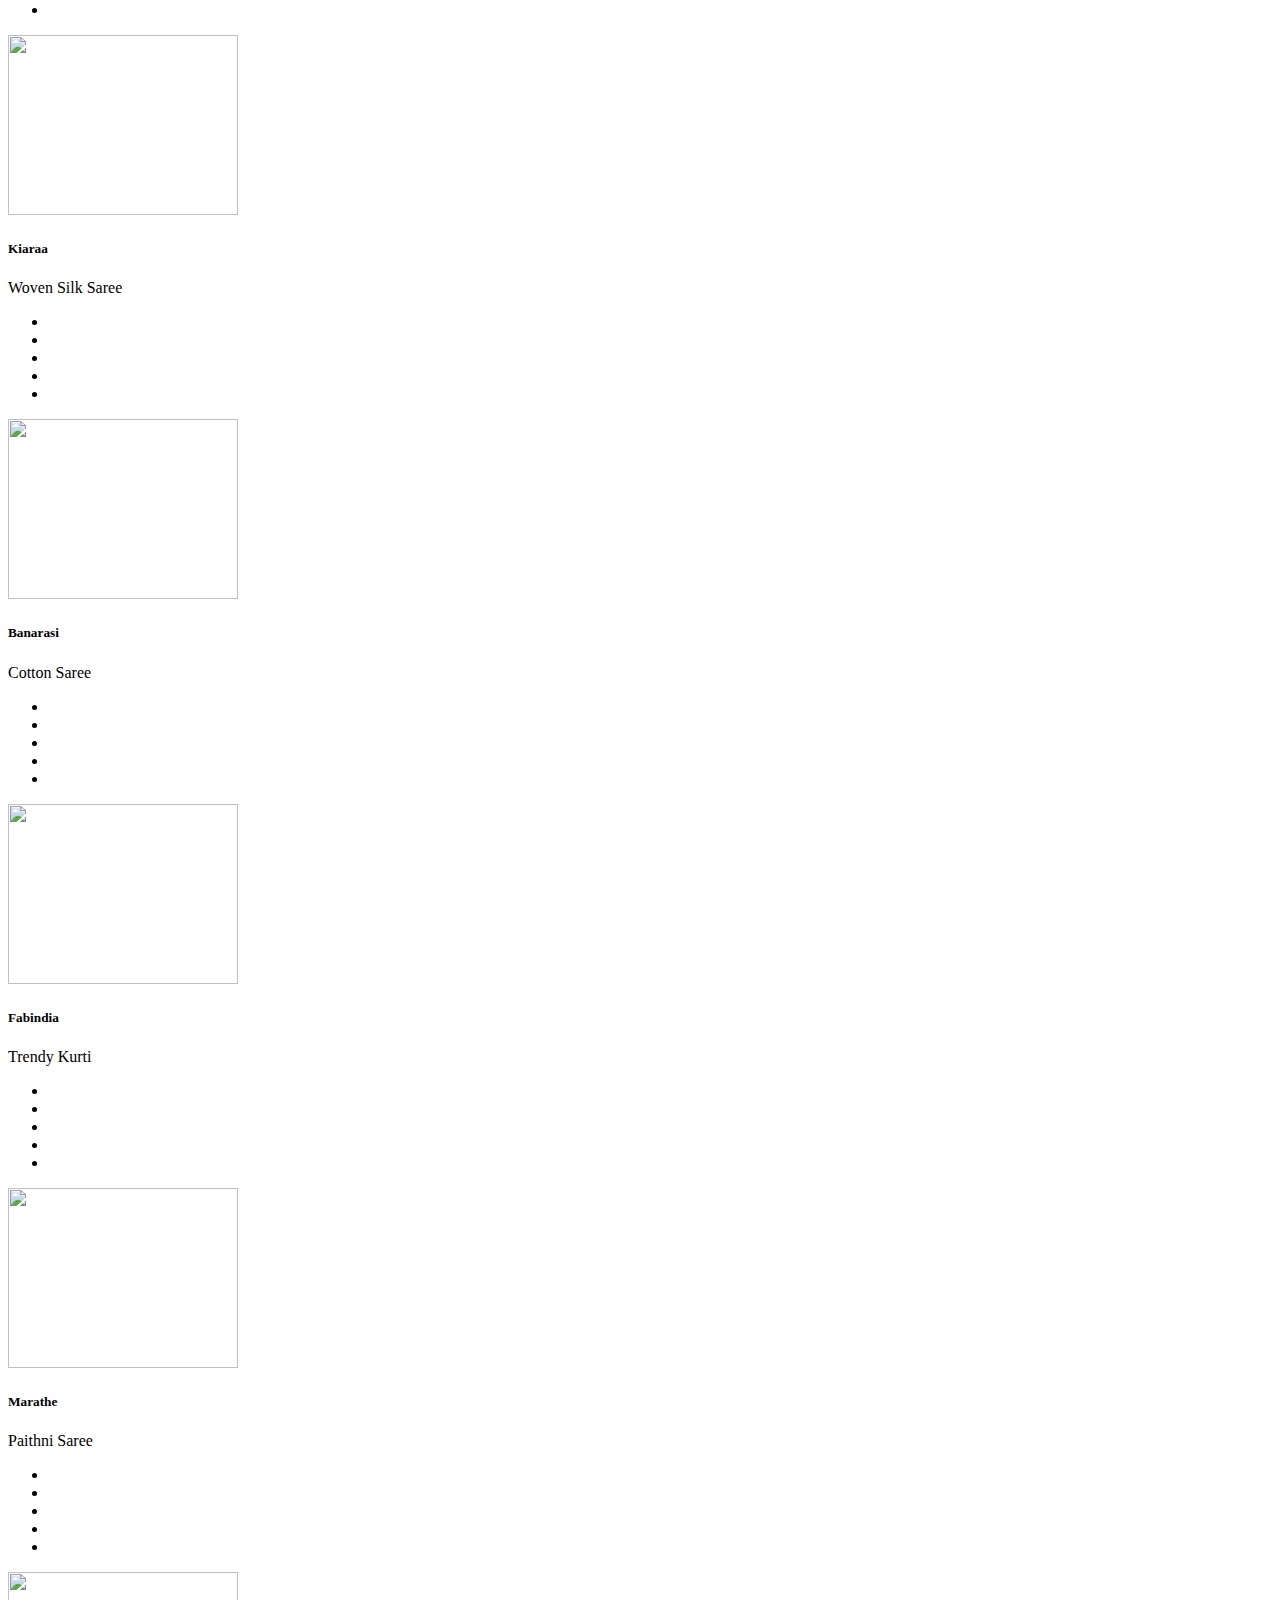
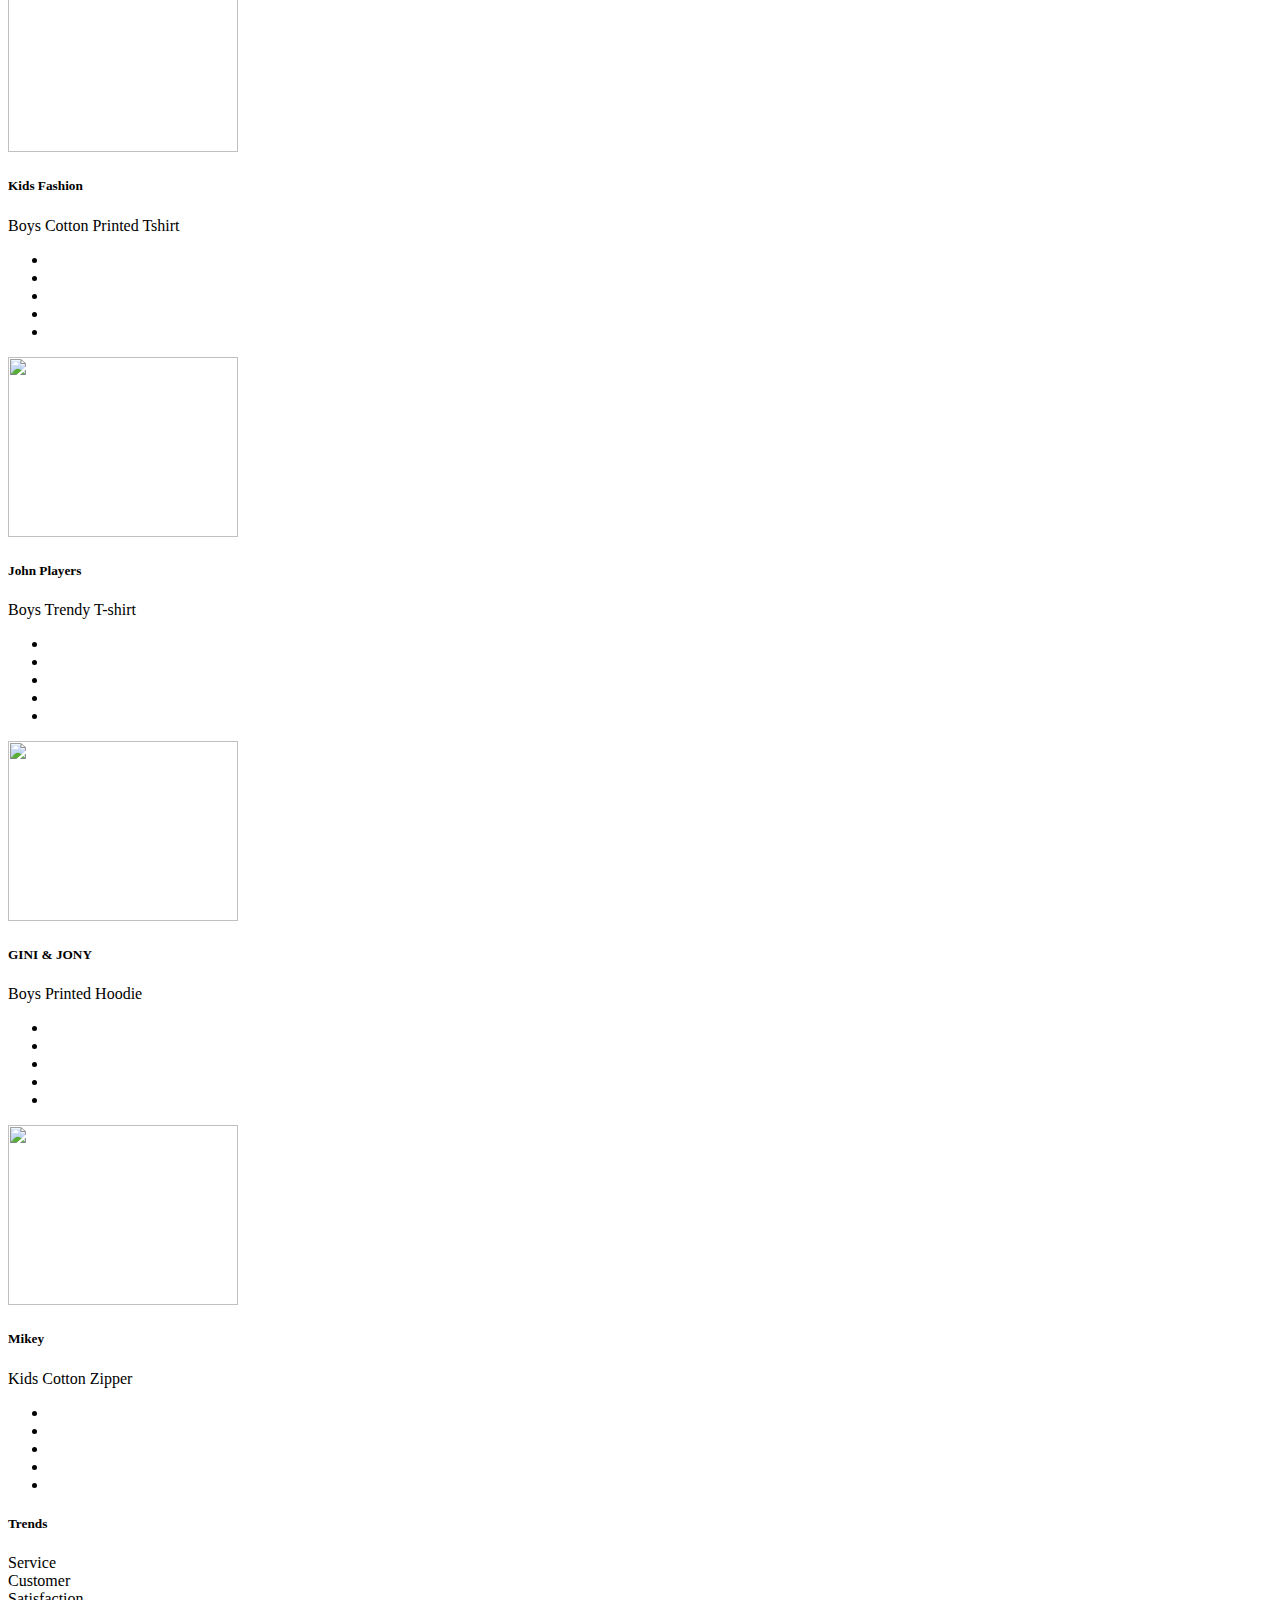
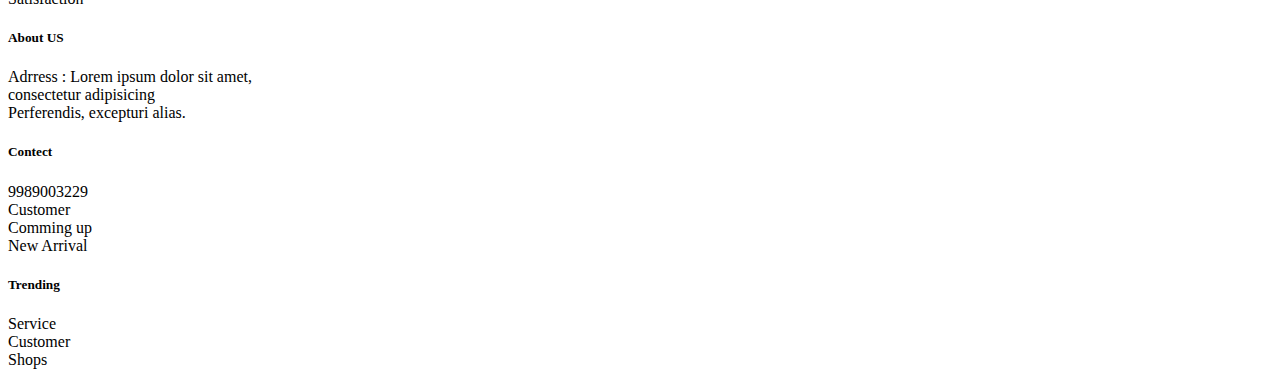
==== commit 4a8dc357: "update carousal" ====
--- a/home.html
+++ b/home.html
@@ -26,34 +26,16 @@
         <div class="navbar-collapse collapse" id="menu">
           <ul class="navbar-nav ms-auto" style="list-style:none;">
             <li class="nav-item mx-3">
-              <a class="nav-link">Home</a>
+              <a href="/home.html" class="nav-link">Home</a>
             </li>
             <li class="nav-item mx-3 dropdown">
               <a class="nav-link" id="product-nav" id="navbarDropdown" data-bs-toggle="dropdown" aria-expanded="false">Products</a>
              <ul id="product-categories" class="dropdown-menu" aria-labelledby="navbarDropdown">
-              <li id="parent_nav" onclick="showMenSection()"><a class="dropdown-item">Men</a>
-              <ul id="child_nav">
-                <li><a href="/pages/men_products.html">All Products</a></li>
-                <li>Shirts</li>
-                <li>Pants</li>
-                <li>Hoodies</li>
-              </ul>
+              <li id="parent_nav"><a href="/pages/men_products.html" class="dropdown-item">Men</a>
               </li>
-              <li id="parent_nav" onclick="showWomenSection()"><a class="dropdown-item">Women</a>
-                <ul id="child_nav">
-                  <li><a href="/pages/women_products.html">All Products</a></li>
-                  <li>Dresses</li>
-                  <li>Kurtis</li>
-                  <li>Sarees</li>
-                </ul>
+              <li id="parent_nav"><a href="/pages/women_products.html" class="dropdown-item">Women</a>
               </li>
-              <li id="parent_nav" onclick="showKidsSection()"><a class="dropdown-item">Kids</a>
-                <ul id="child_nav">
-                  <li><a href="/pages/kids_products.html">All Products</a></li>
-                  <li>T-shirts</li>
-                  <li>Shorts</li>
-                  <li>Winter-wears</li>
-                </ul>
+              <li id="parent_nav"><a href="/pages/kids_products.html" class="dropdown-item">Kids</a>
               </li>
              </ul>
             </li>
@@ -90,30 +72,47 @@
             <!-- Image one-->
               <div class="carousel-item active">
                 <img src="/images/landing_pg_img_1.png" class="d-block w-100" alt="..." style="height: 30em;">
-                <div class="carousel-caption d-none d-md-block">
-                  <h5 class="text-start">First slide label</h5>
-                  <p>Some representative placeholder content for the first slide.</p>
+                <div class="carousel-caption text-start">
+                  <h2>Example headline.</h2>
+                  <p>Some representative placeholder content for the first slide of the carousel.</p>
+                  <p><a class="btn btn-lg btn-primary" href="#">Sign up today</a></p>
                 </div>
               </div>
  
               <!-- image two -->
               <div class="carousel-item">
                 <img src="/images/landing_pg_img_2.jpg" class="d-block w-100" alt="..." style="height: 30em;">
+                <div class="carousel-caption">
+                  <h2>One more for good measure.</h2>
+                  <p>Some representative placeholder content for the third slide of this carousel.</p>
+                  <p><a class="btn btn-lg btn-primary" href="#">Browse gallery</a></p>
+                </div>
               </div>
  
               <!-- Image Three -->
               <div class="carousel-item">
                 <img src="/images/landing_pg_img_3.jpg" class="d-block w-100" alt="..." style="height: 30em;">
+               
               </div>
  
               <!-- Image Four -->
               <div class="carousel-item">
                 <img src="/images/landing_pg_img_4.jpg" class="d-block w-100" alt="..." style="height: 30em;">
+                <div class="carousel-caption text-start">
+                  <h2>One more for good measure.</h2>
+                  <p>Some representative placeholder content for the third slide of this carousel.</p>
+                  <p><a class="btn btn-lg btn-primary" href="#">Browse gallery</a></p>
+                </div>
               </div>
  
               <!-- Image Five -->
               <div class="carousel-item">
                 <img src="/images/landing_pg_img_5.jpg" class="d-block w-100" alt="..." style="height: 30em;">
+                <div class="carousel-caption text-start">
+                  <h2>One more for good measure.</h2>
+                  <p>Some representative placeholder content for the third slide of this carousel.</p>
+                  <p><a class="btn btn-lg btn-primary" href="#">Browse gallery</a></p>
+                </div>
               </div>
             </div>
  
--- a/style/style2.css
+++ b/style/style2.css
@@ -2,9 +2,17 @@
     cursor: pointer;
 }
 
-/* #product-categories{
-    min-width: unset;
+/* #carousel_img{
+    background:url(/images/landing_pg_img_1.png) no-repeat;
+    height: 30em;
+    background-size:100% 100%;
 } */
+
+
+.carousel-inner .carousel-item:nth-child(2) .carousel-caption{
+    top: 0;
+
+}
 
 #product-categories li{
    list-style-type: none;
@@ -20,12 +28,12 @@
     cursor: pointer;
 }
 
-#child_nav {
+/* #child_nav {
     display: none;
 }
 
 #parent_nav:hover #child_nav {
     display: block;
-}
+} */
 
 
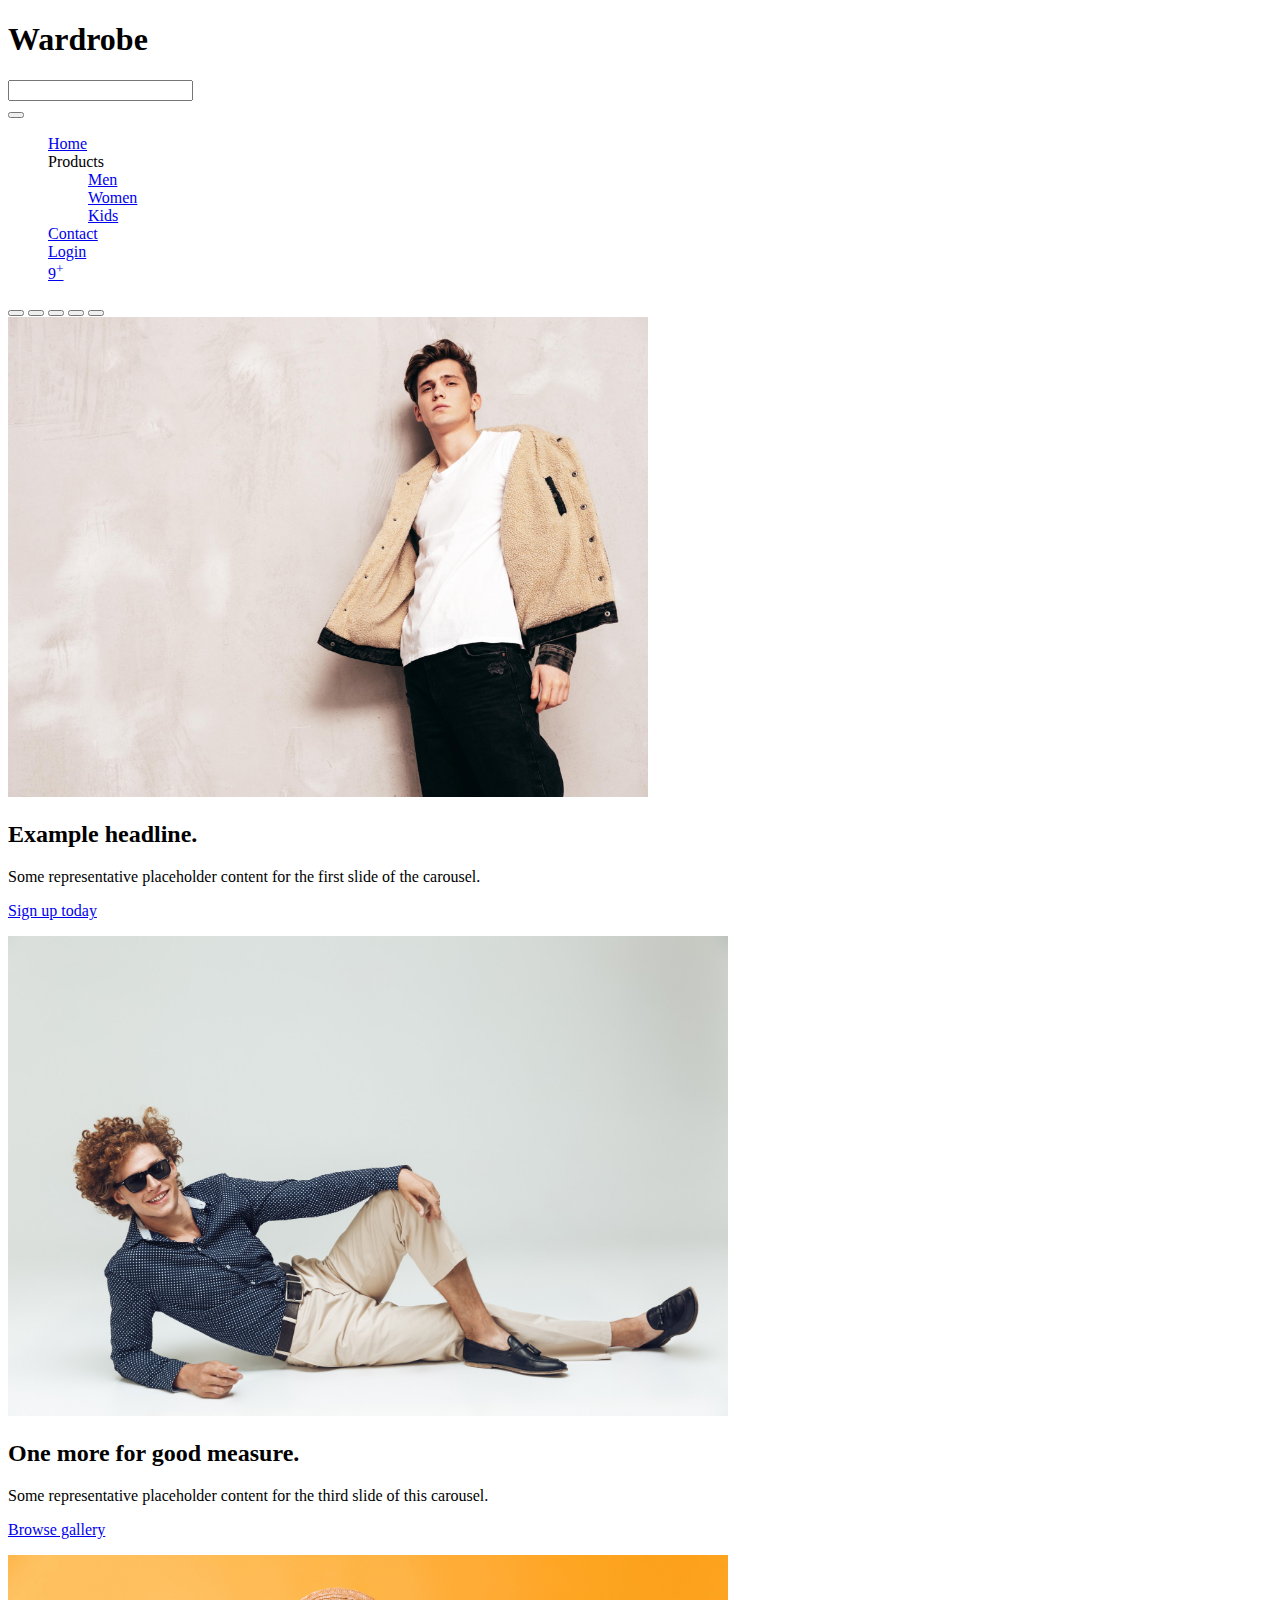
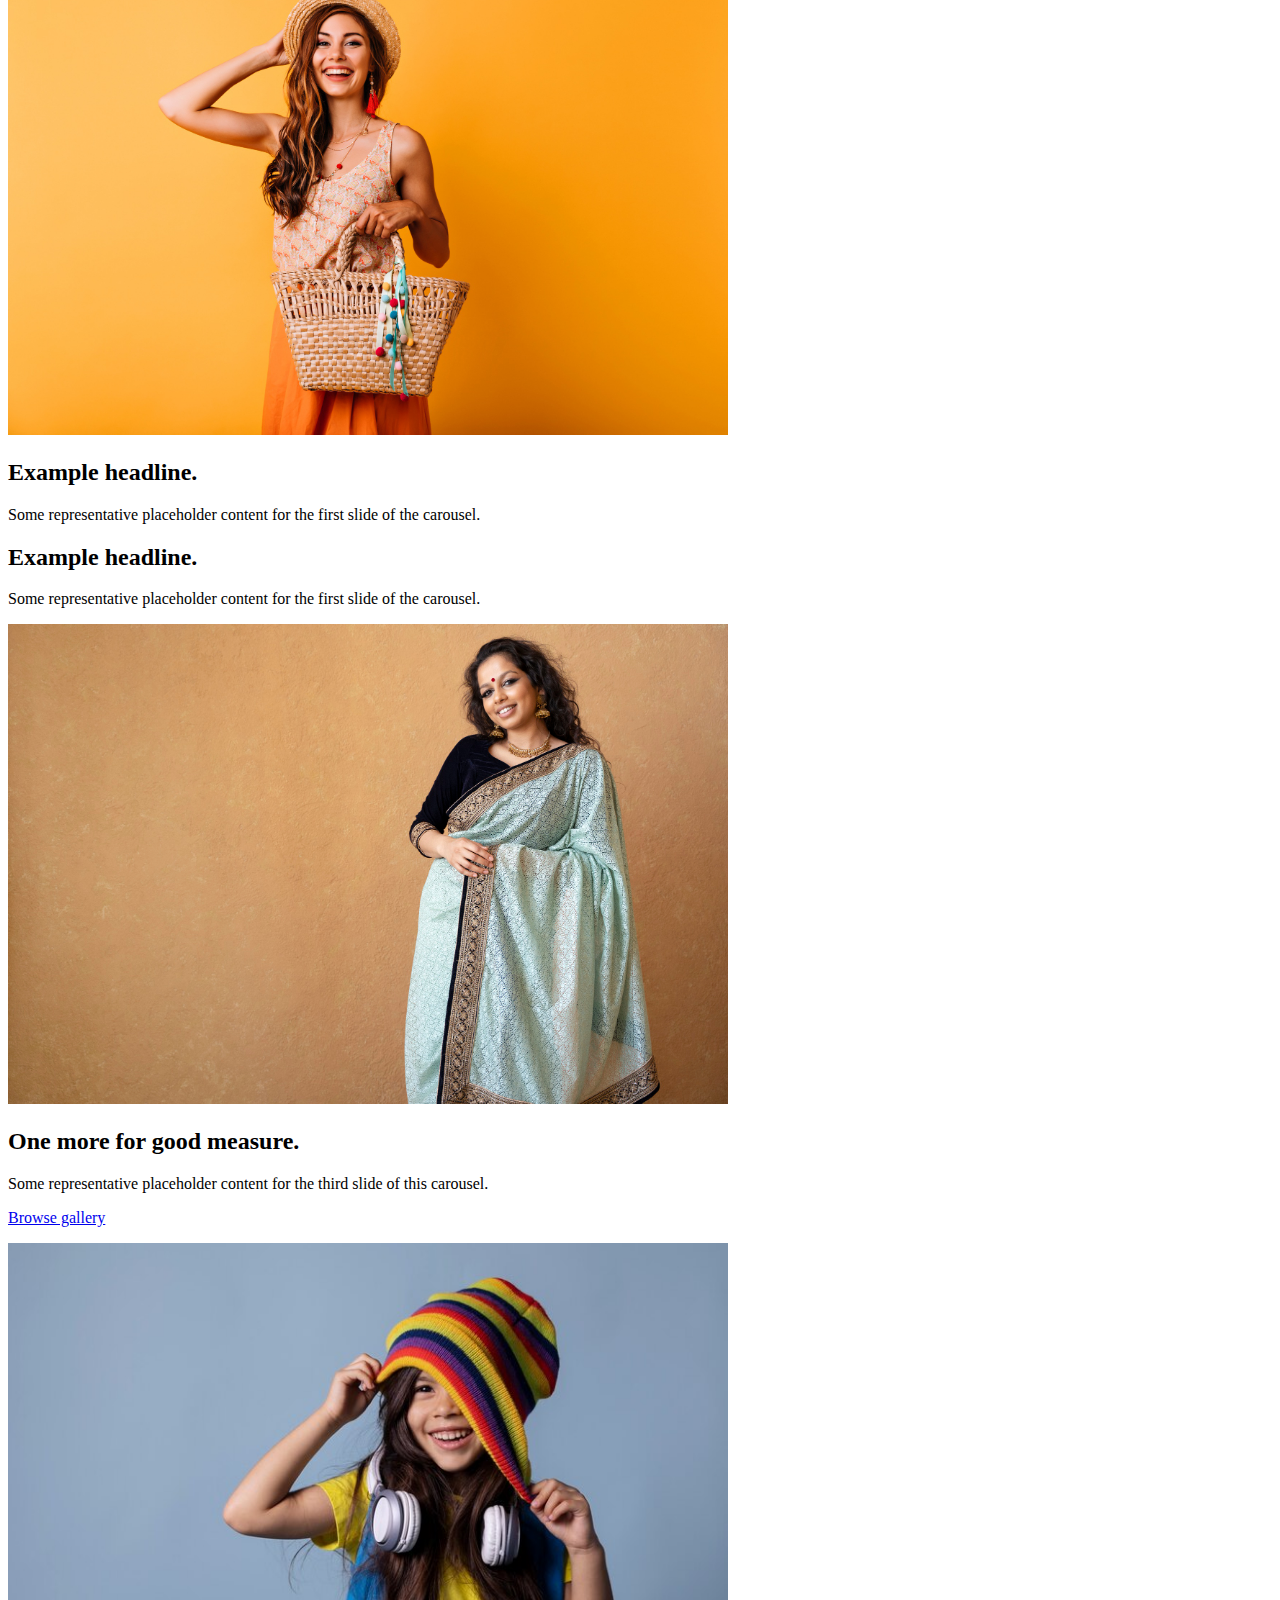
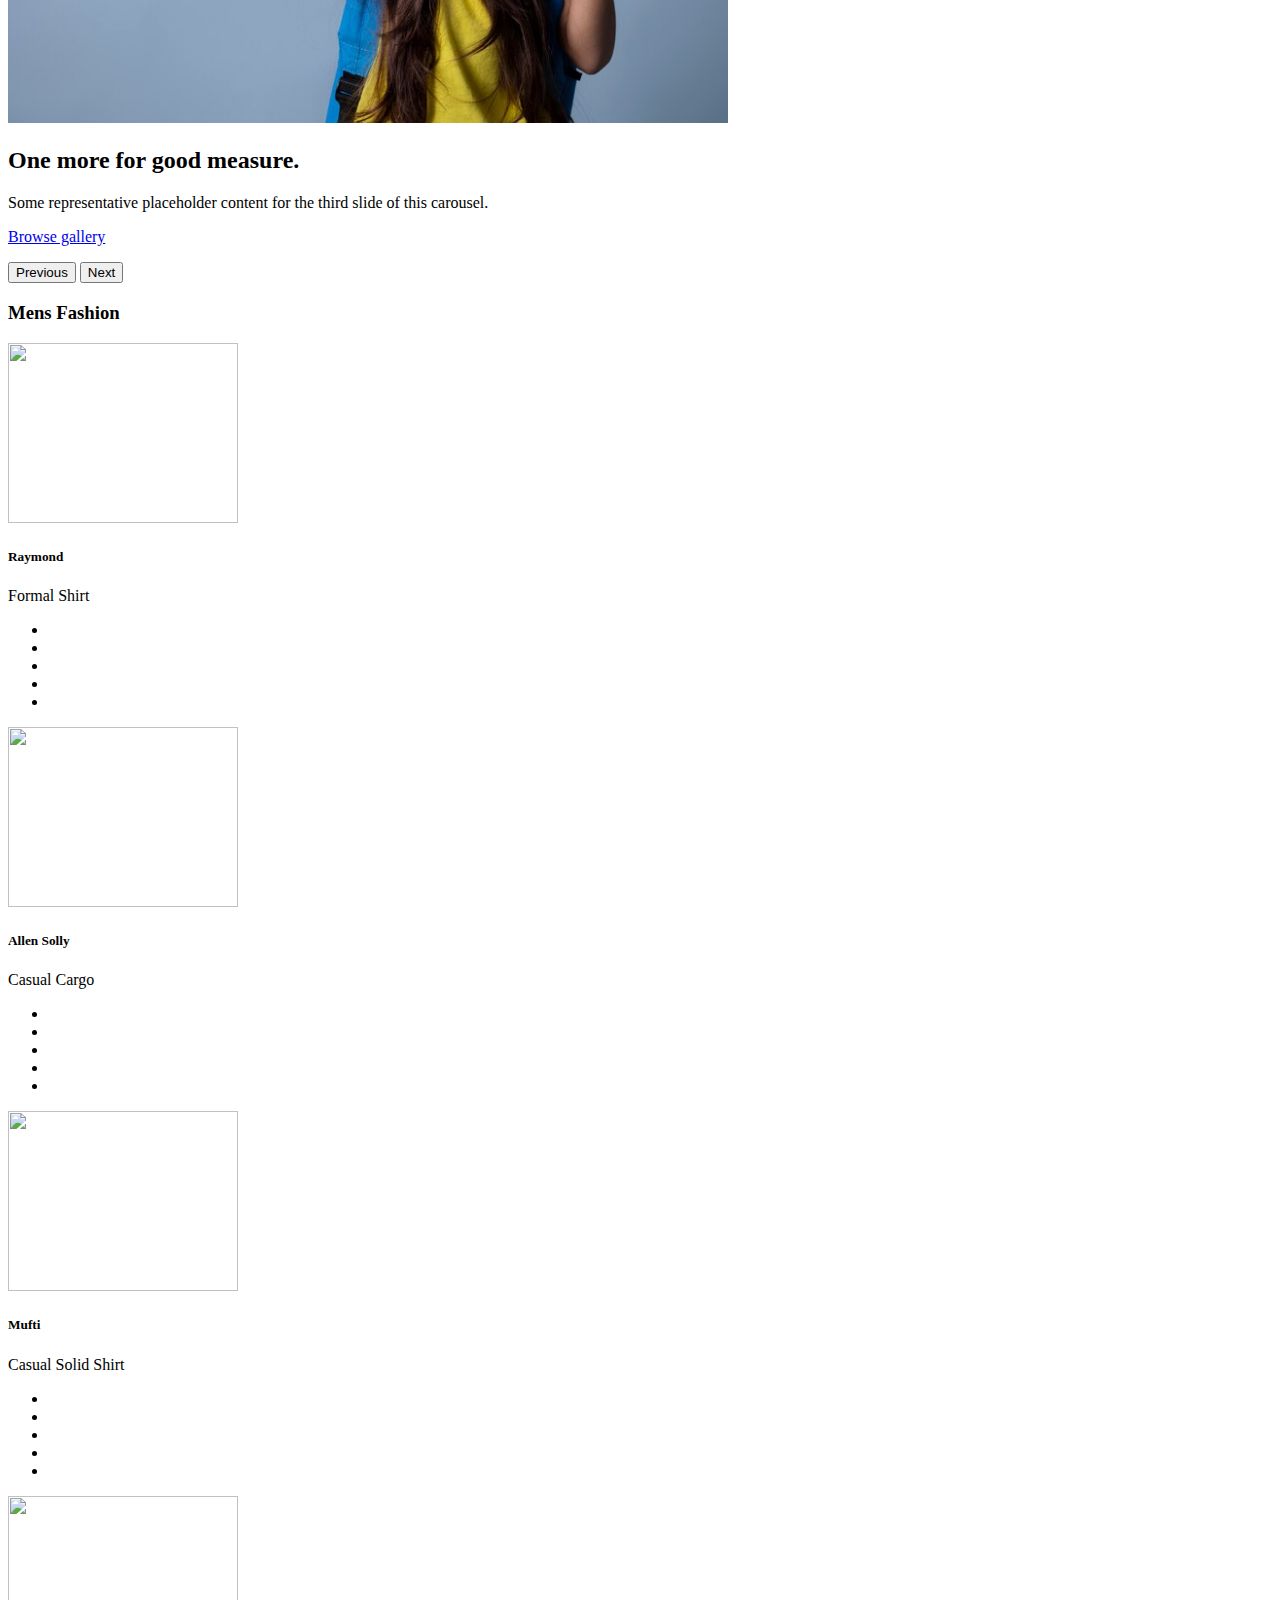
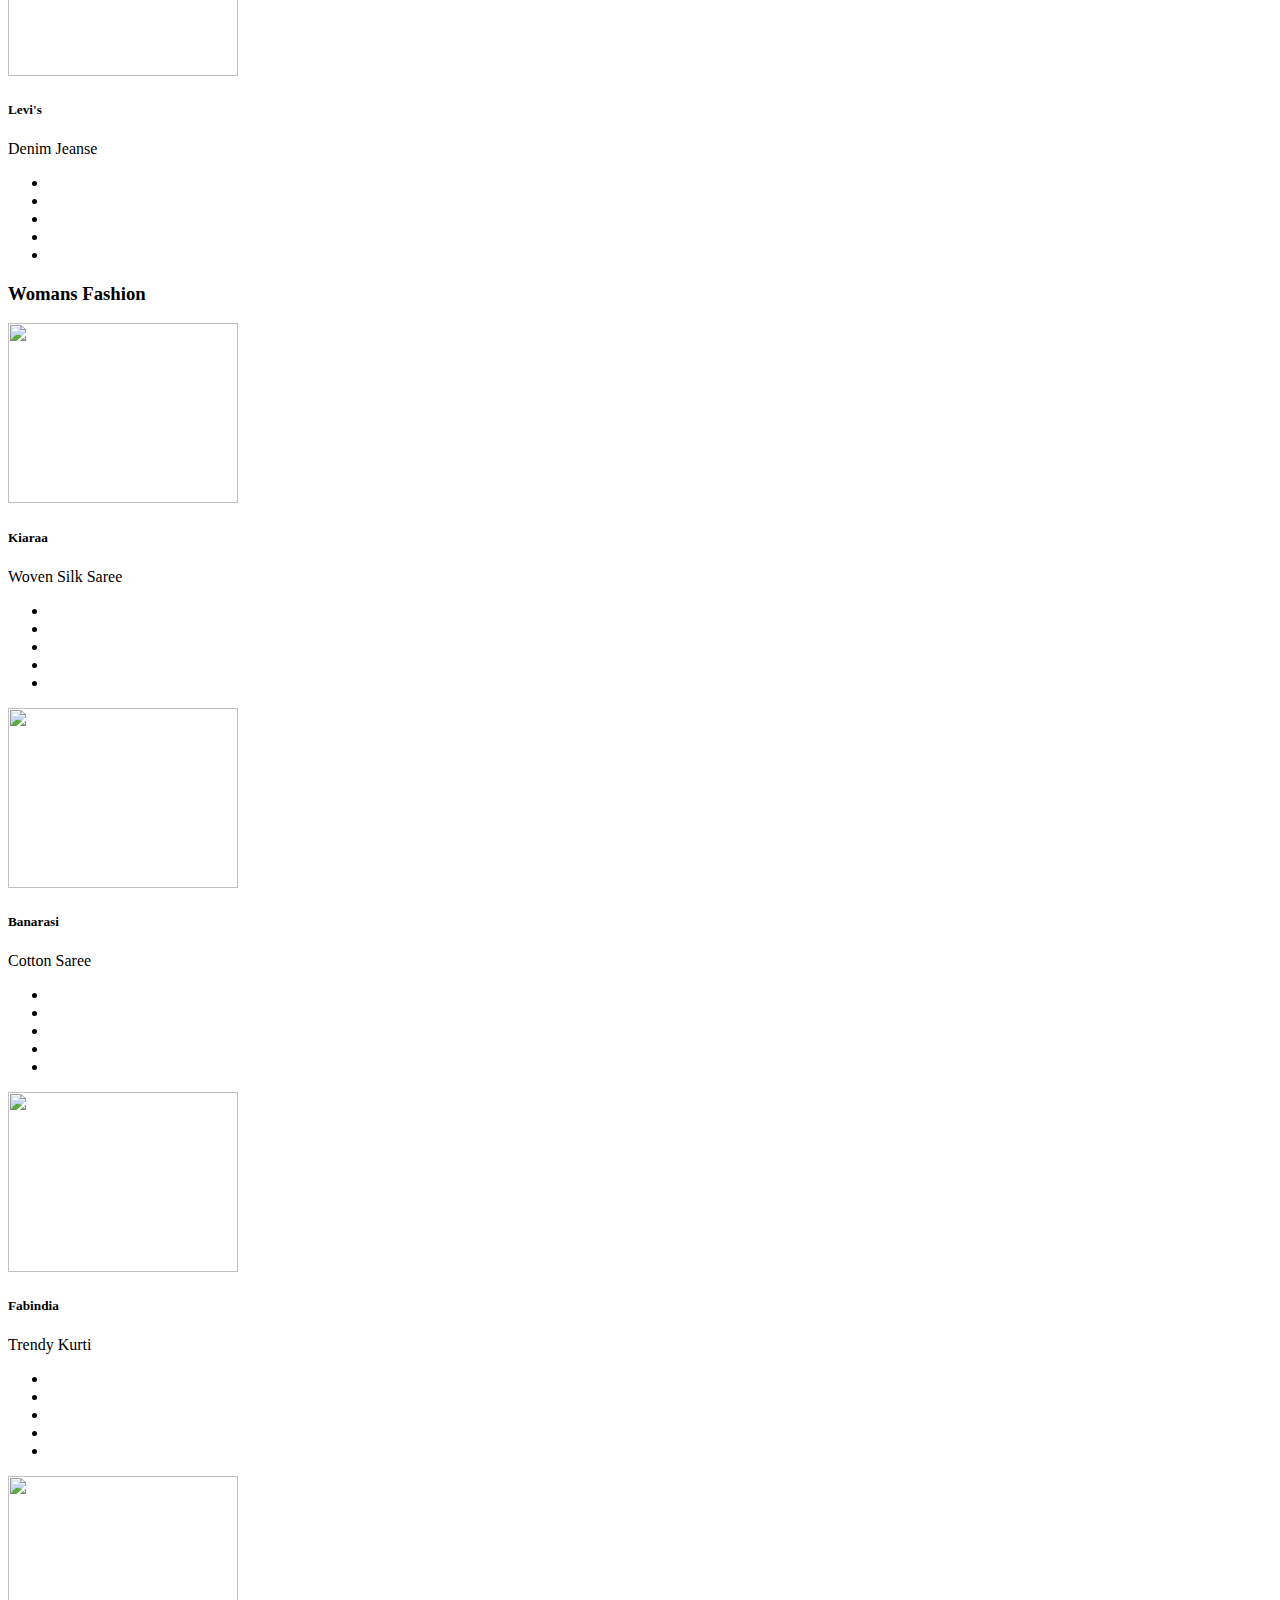
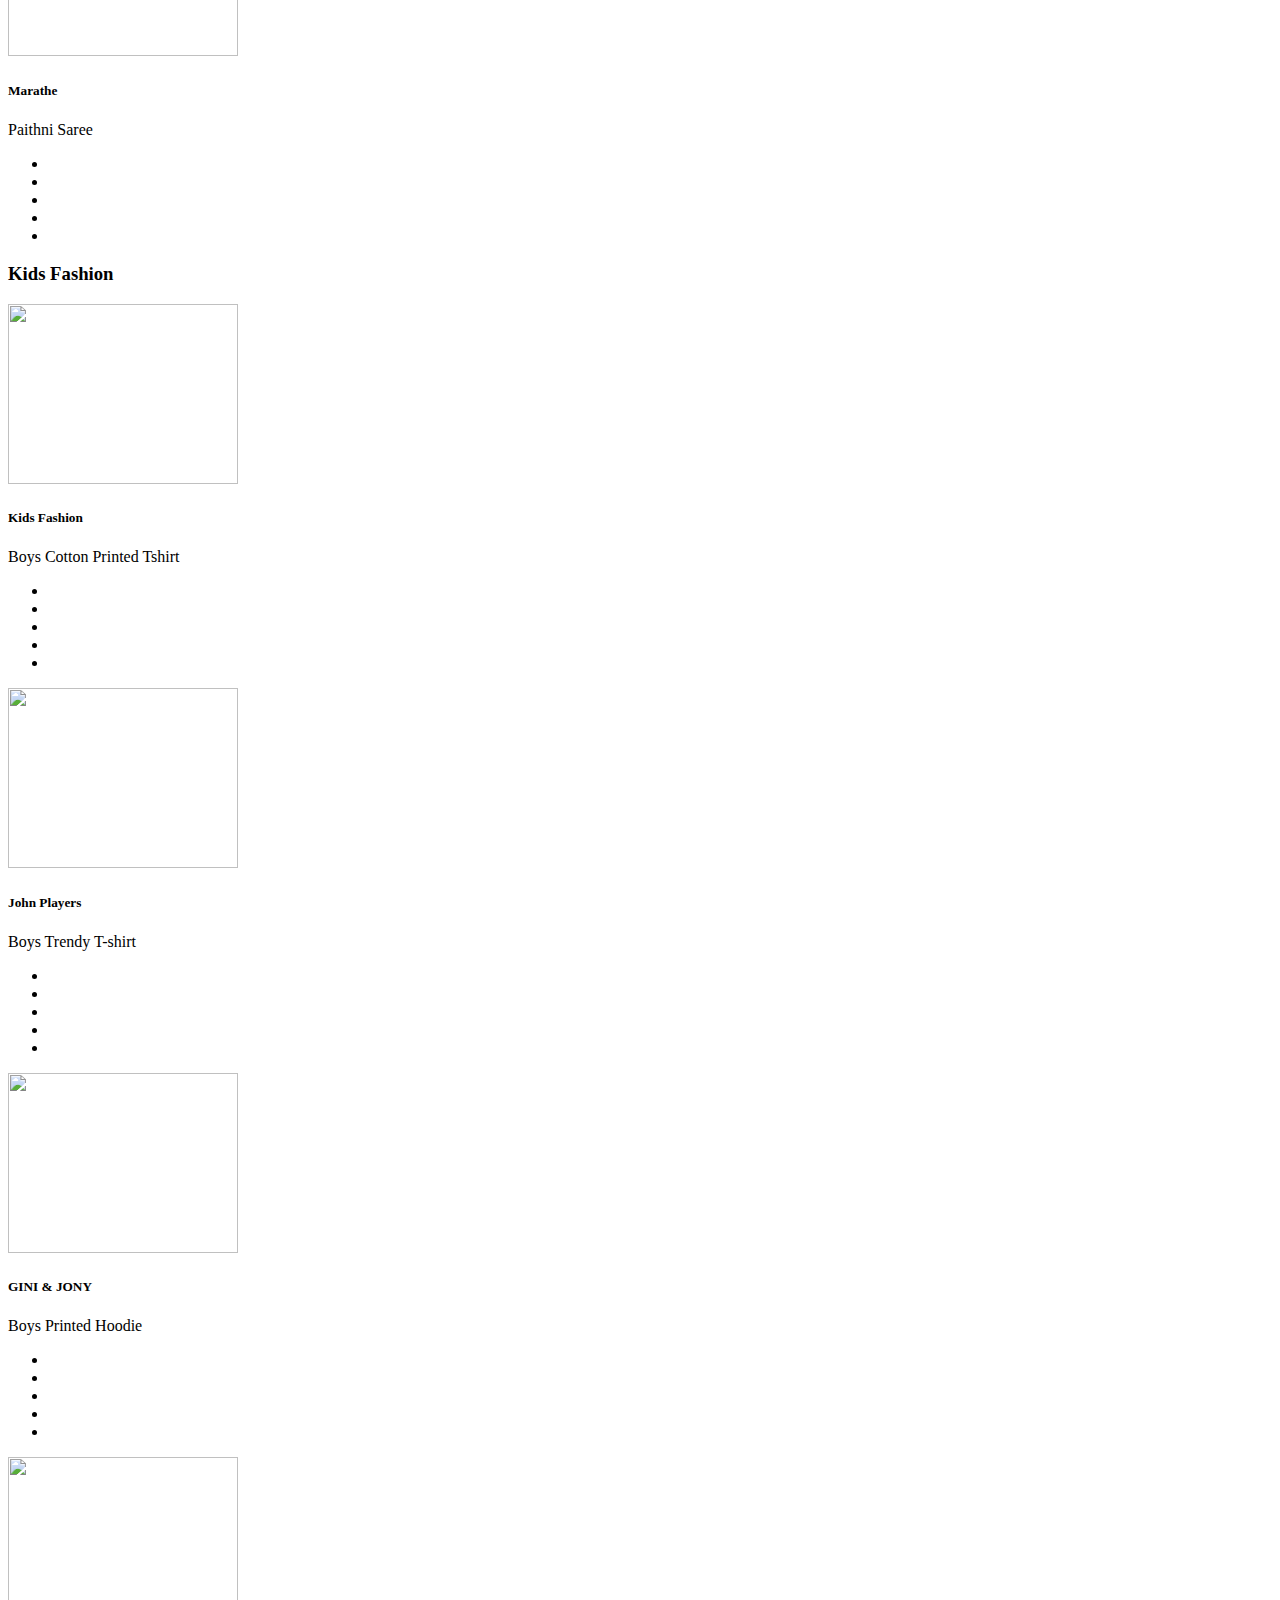
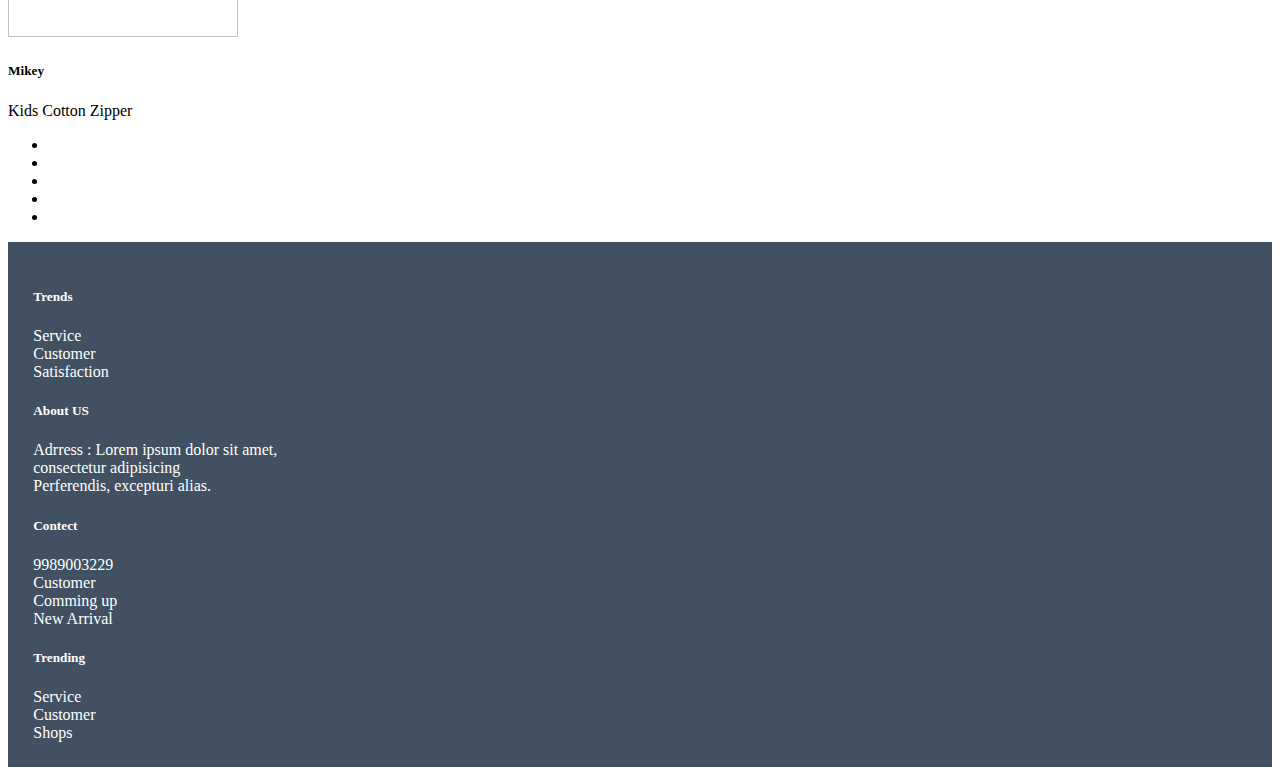
==== commit 927666be: "small updates" ====
--- a/home.html
+++ b/home.html
@@ -92,7 +92,16 @@
               <!-- Image Three -->
               <div class="carousel-item">
                 <img src="/images/landing_pg_img_3.jpg" class="d-block w-100" alt="..." style="height: 30em;">
-               
+                <div class="carousel-caption text-start">
+                  <h2>Example headline.</h2>
+                  <p>Some representative placeholder content for the first slide of the carousel.</p>
+                  
+                </div>
+                <div class="carousel-caption text-end">
+                  <h2>Example headline.</h2>
+                  <p>Some representative placeholder content for the first slide of the carousel.</p>
+                  
+                </div>
               </div>
  
               <!-- Image Four -->
@@ -136,6 +145,7 @@
 
 <div class="container text-center">
     <div class="row pb-5 mb-4">
+      <h3>Mens Fashion</h3>
         <div onclick="checkout(10)" class="col-lg-3 col-md-6 mb-4 mb-lg-0">
           <!-- Card-->
           <div class="card rounded shadow-sm border-0">
@@ -206,6 +216,7 @@
     </div>
 
     <div class="row pb-5 mb-4">
+      <h3>Womans Fashion</h3>
         <div onclick="checkout(13)" class="col-lg-3 col-md-6 mb-4 mb-lg-0">
           <!-- Card-->
           <div class="card rounded shadow-sm border-0">
@@ -276,6 +287,7 @@
     </div>
 
     <div class="row pb-5 mb-4">
+      <h3>Kids Fashion</h3>
         <div class="col-lg-3 col-md-6 mb-4 mb-lg-0">
           <!-- Card-->
           <div  onclick="checkout(7)" class="card rounded shadow-sm border-0">
@@ -348,8 +360,8 @@
 
   </div>
 
-  <div class="container">
-    <div class="row justify-content-around">
+  <div id="footer" class="container-fluid">
+    <div class="row">
       <div class="col">
             <h5>Trends</h5>
             <span>Service </span><br>
--- a/style/style2.css
+++ b/style/style2.css
@@ -36,4 +36,11 @@
     display: block;
 } */
 
+#footer{
+    background-color: #415161;
+}
 
+#footer .row{
+    padding: 2%;
+    color: #FFFFFF;
+}
